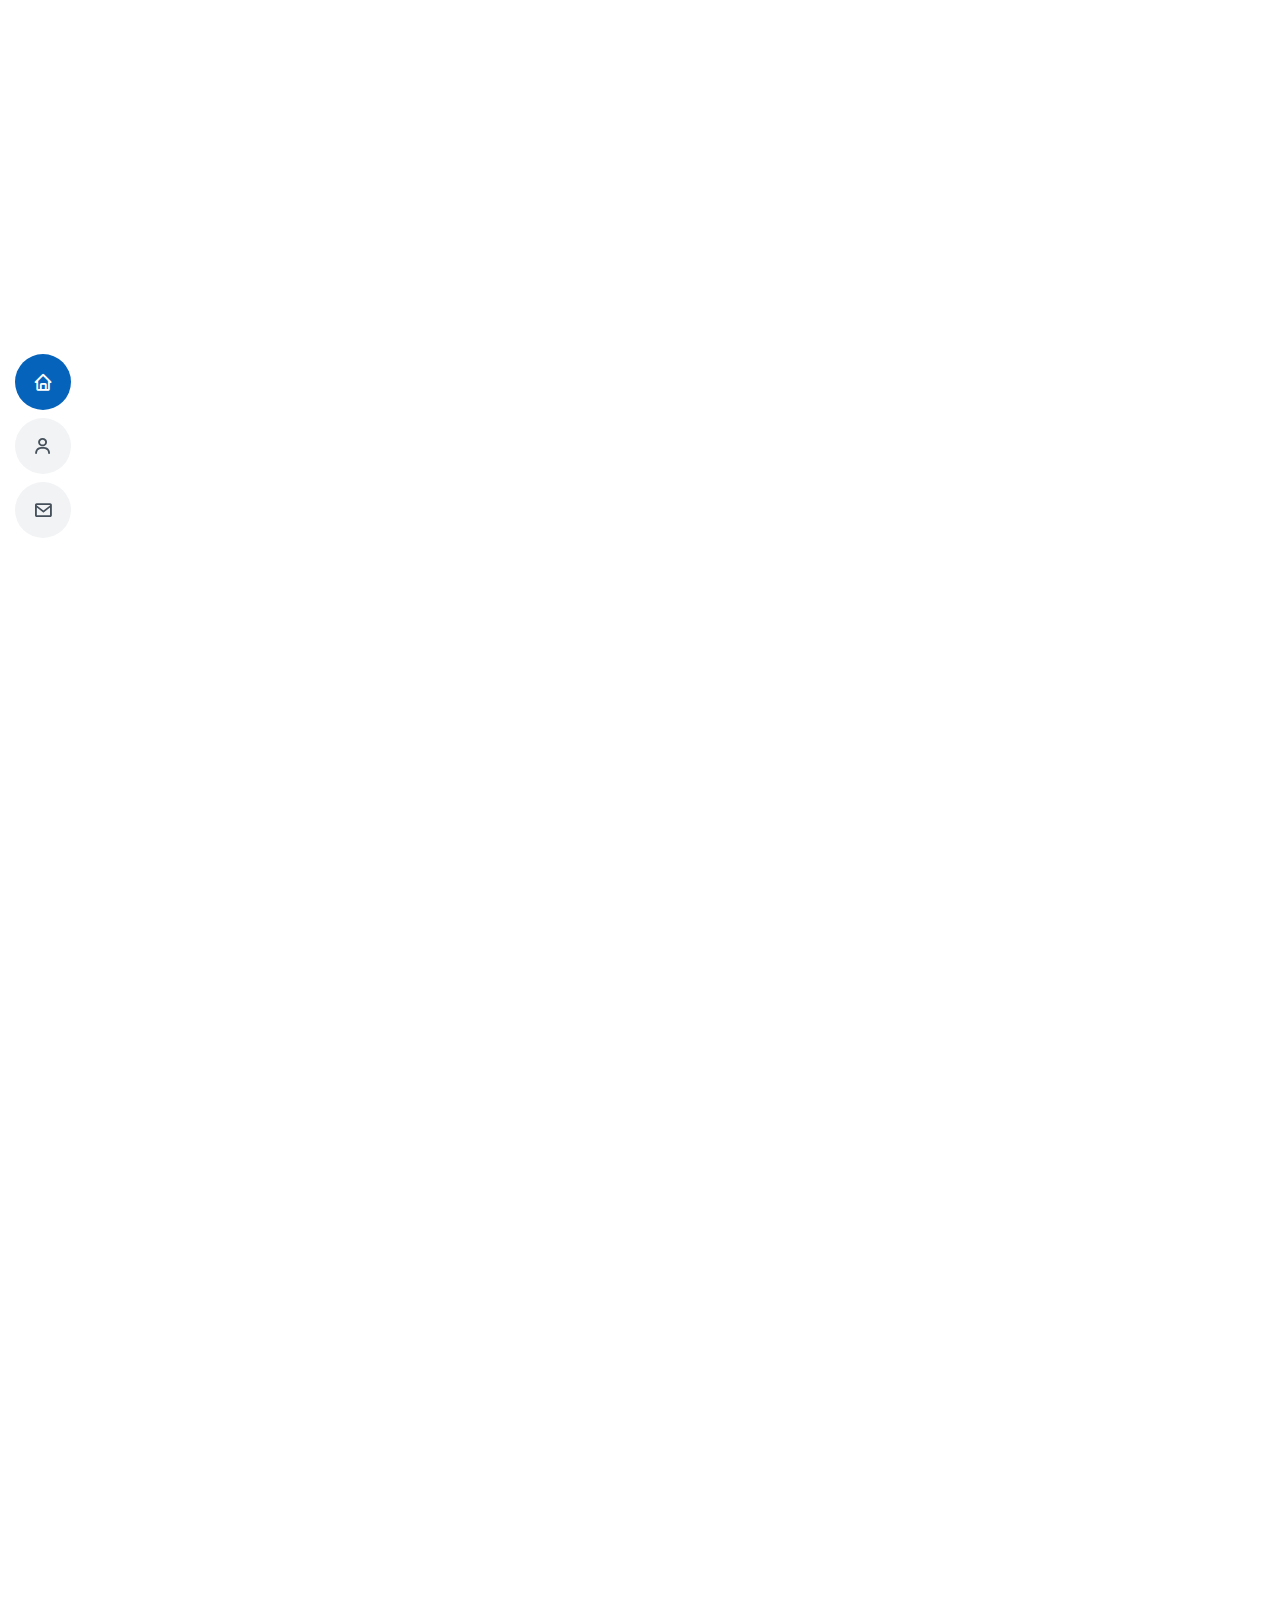
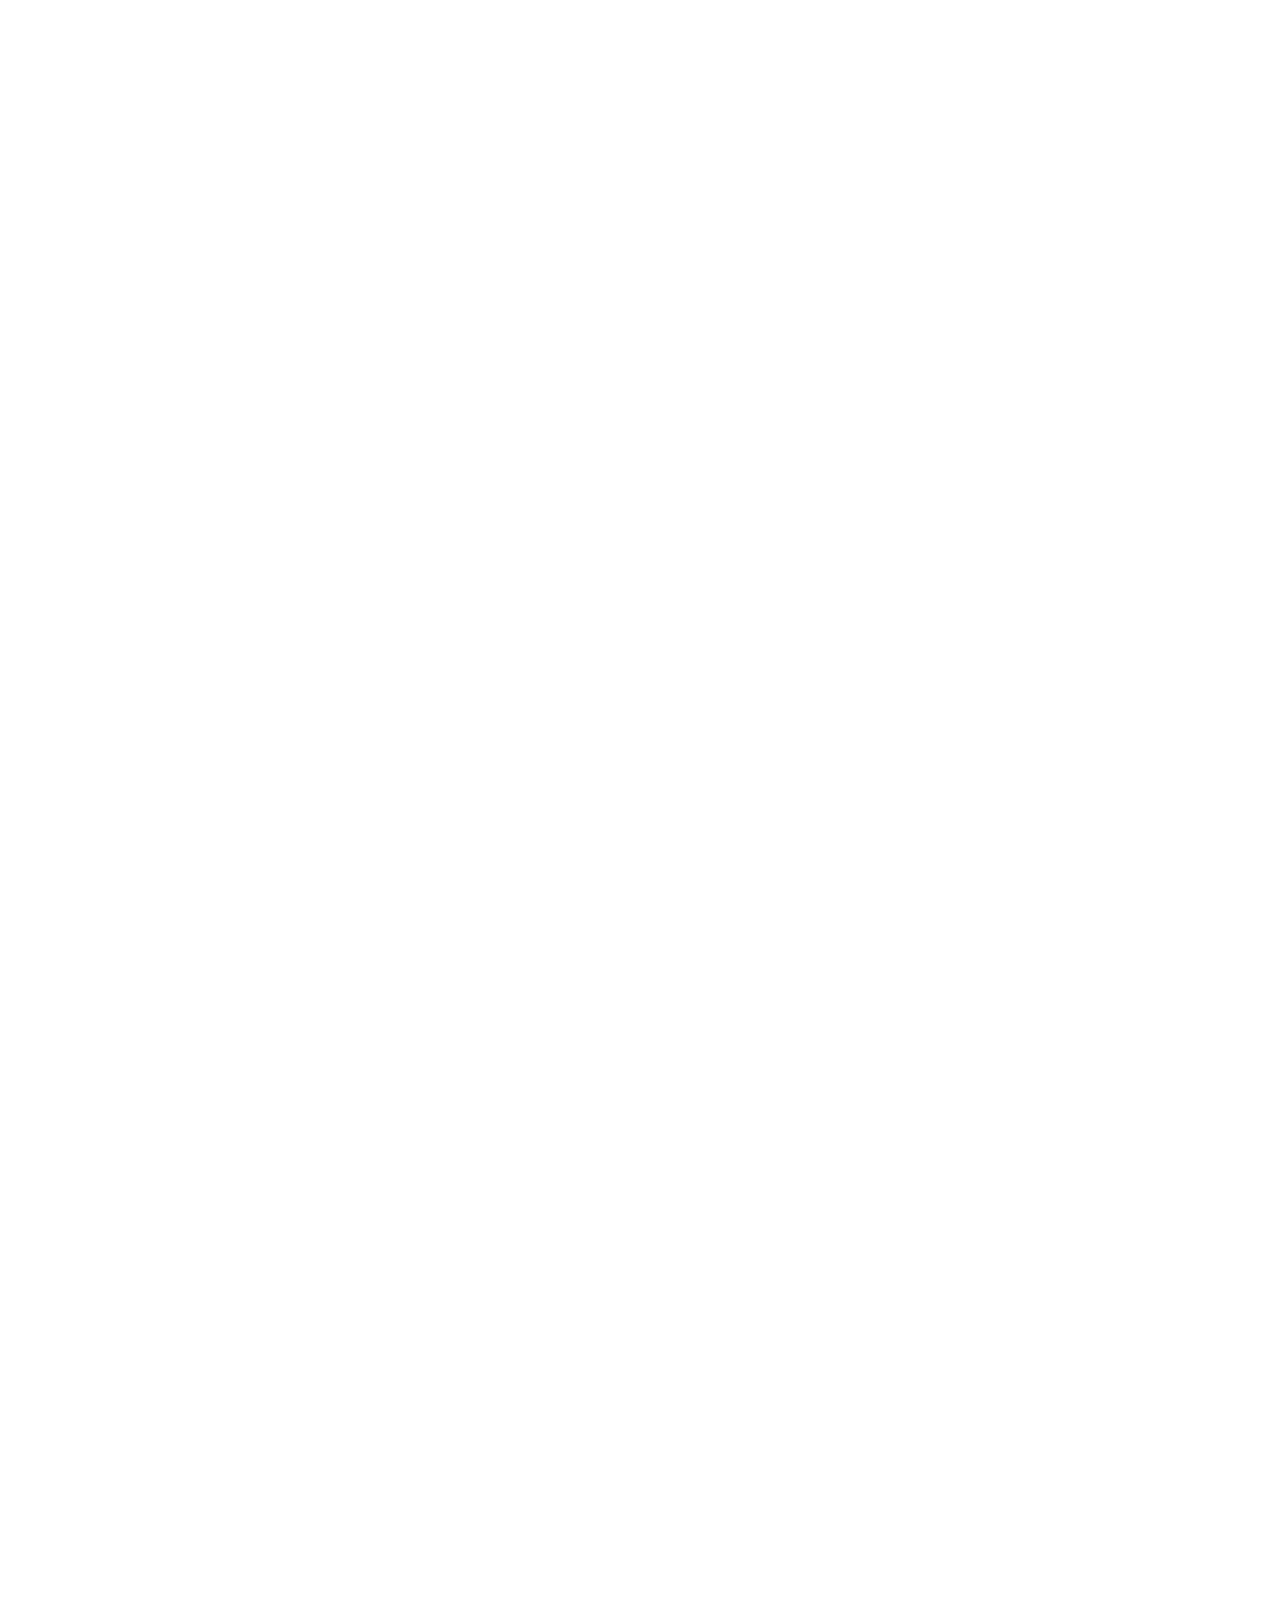
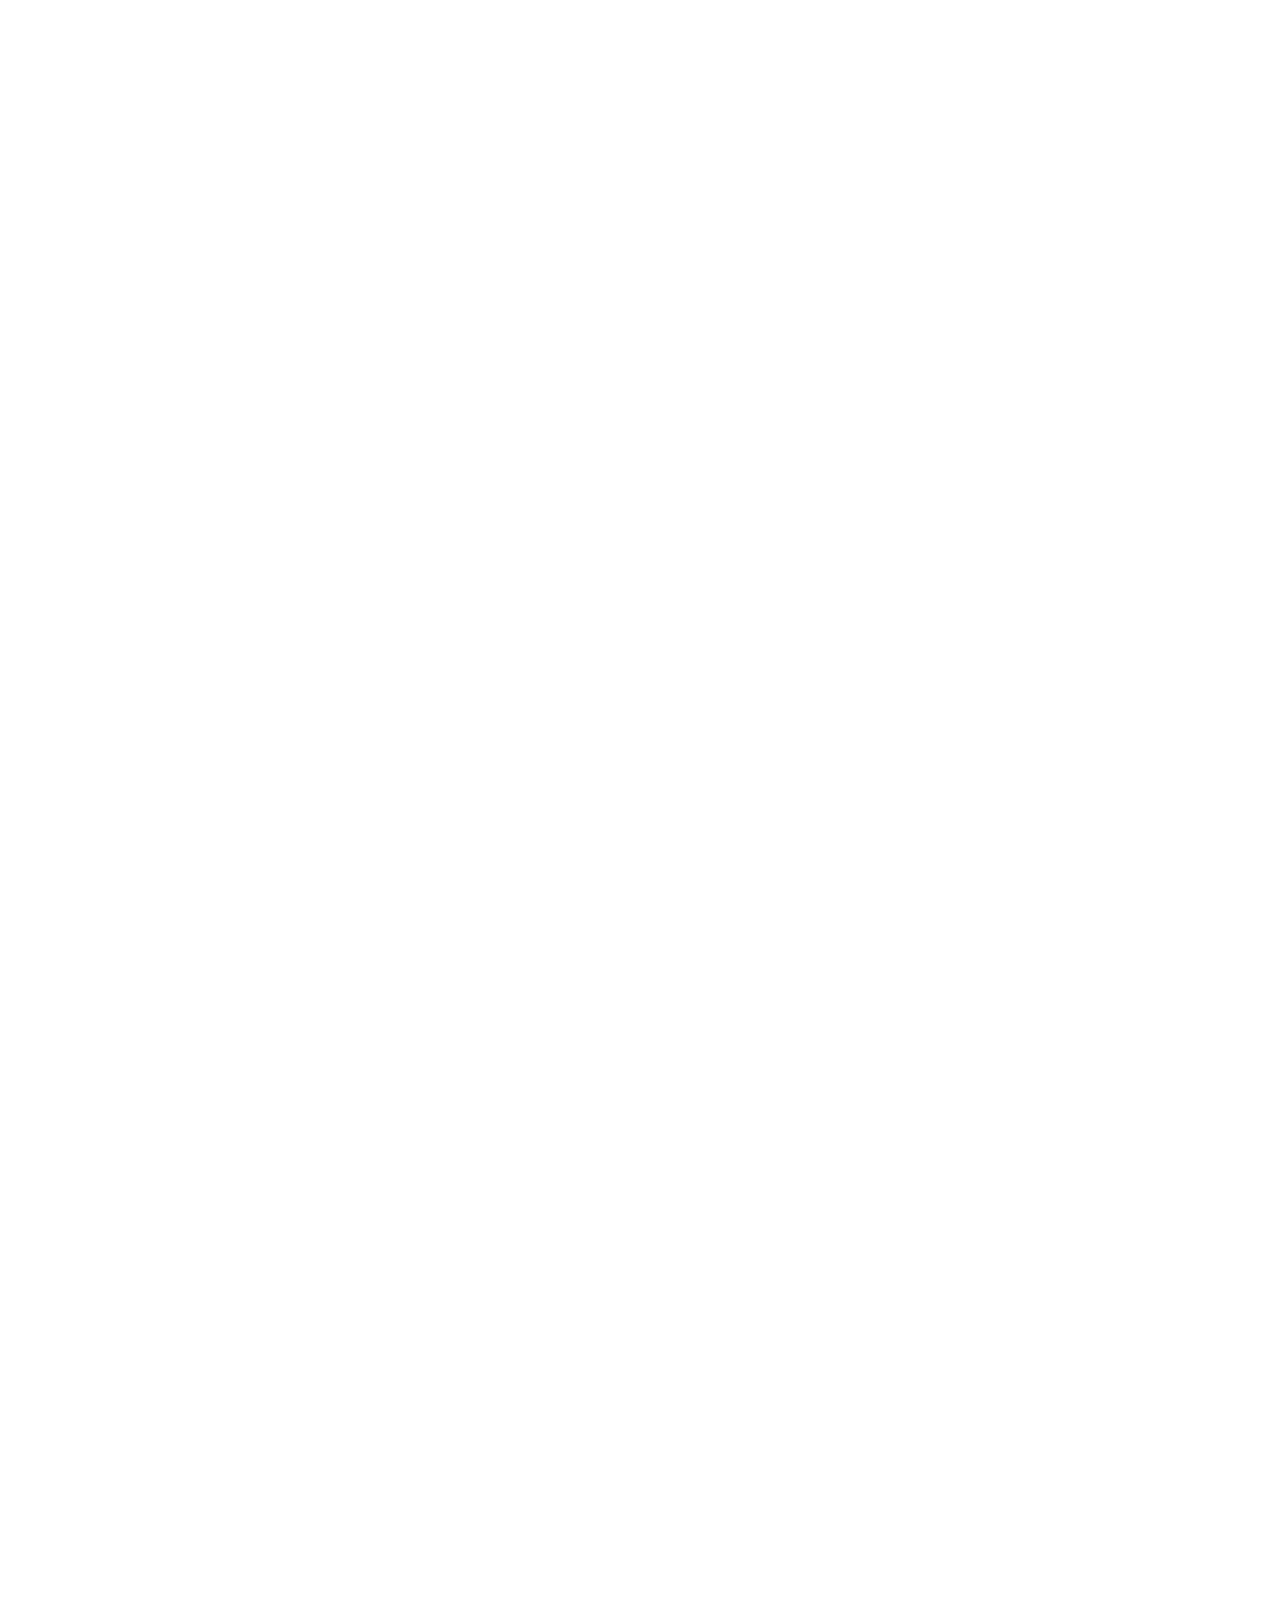
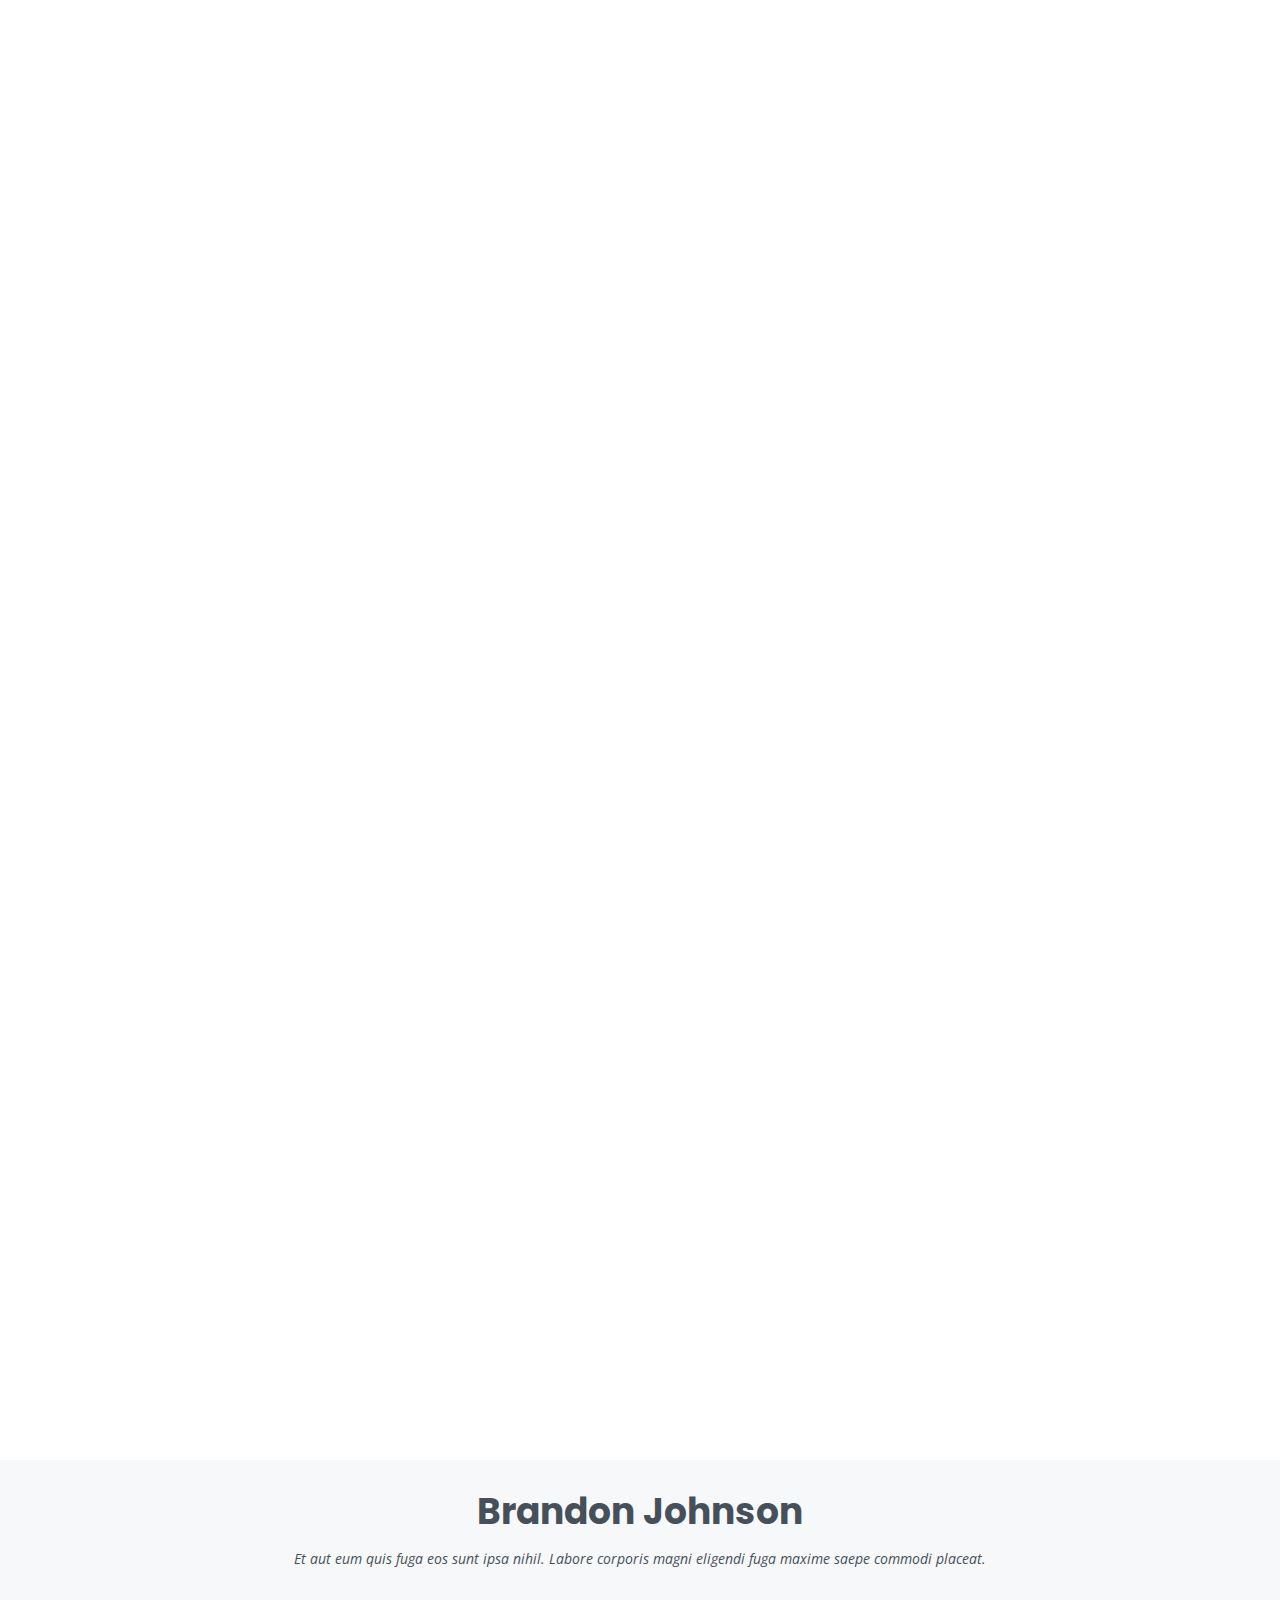
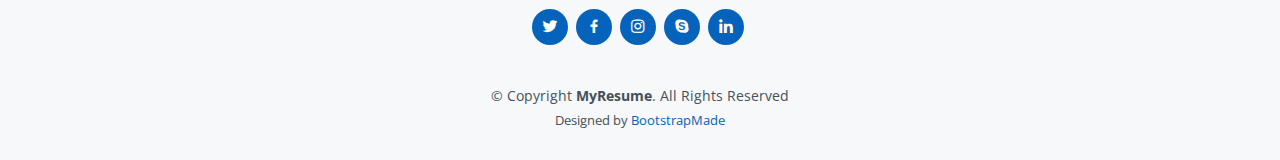
==== about.html @ bb8c9964 "Add files via upload" ====
<!DOCTYPE html>
<html lang="en">

<head>
  <meta charset="utf-8">
  <meta content="width=device-width, initial-scale=1.0" name="viewport">

  <title>Bboy Makkhan</title>
  <meta content="" name="description">
  <meta content="" name="keywords">

  <!-- Favicons -->
  <link href="assets/img/favicon.png" rel="icon">
  <link href="assets/img/apple-touch-icon.png" rel="apple-touch-icon">

  <!-- Google Fonts -->
  <link href="https://fonts.googleapis.com/css?family=Open+Sans:300,300i,400,400i,600,600i,700,700i|Raleway:300,300i,400,400i,500,500i,600,600i,700,700i|Poppins:300,300i,400,400i,500,500i,600,600i,700,700i" rel="stylesheet">

  <!-- Vendor CSS Files -->
  <link href="assets/vendor/aos/aos.css" rel="stylesheet">
  <link href="assets/vendor/bootstrap/css/bootstrap.min.css" rel="stylesheet">
  <link href="assets/vendor/bootstrap-icons/bootstrap-icons.css" rel="stylesheet">
  <link href="assets/vendor/boxicons/css/boxicons.min.css" rel="stylesheet">
  <link href="assets/vendor/glightbox/css/glightbox.min.css" rel="stylesheet">
  <link href="assets/vendor/swiper/swiper-bundle.min.css" rel="stylesheet">

  <!-- Template Main CSS File -->
  <link href="assets/css/style.css" rel="stylesheet">

</head>

<body>

  <!-- ======= Mobile nav toggle button ======= -->
  <!-- <button type="button" class="mobile-nav-toggle d-xl-none"><i class="bi bi-list mobile-nav-toggle"></i></button> -->
  <i class="bi bi-list mobile-nav-toggle d-xl-none"></i>
  <!-- ======= Header ======= -->
  <header id="header" class="d-flex flex-column justify-content-center">

    <nav id="navbar" class="navbar nav-menu">
      <ul>
        <li><a href="index.html" class="nav-link scrollto active"><i class="bx bx-home"></i> <span>Home</span></a></li>
        <li><a href="about.html" class="nav-link scrollto"><i class="bx bx-user"></i> <span>About</span></a></li>
        <!-- <li><a href="#resume" class="nav-link scrollto"><i class="bx bx-file-blank"></i> <span>Resume</span></a></li>
        <li><a href="#portfolio" class="nav-link scrollto"><i class="bx bx-book-content"></i> <span>Portfolio</span></a></li>
        <li><a href="#services" class="nav-link scrollto"><i class="bx bx-server"></i> <span>Services</span></a></li> -->
        <li><a href="mailto:bboymakkhan@gmail.com?subject = Feedback&body = Message" class="nav-link scrollto"><i class="bx bx-envelope"></i> <span>Contact</span></a></li>
      </ul>
    </nav><!-- .nav-menu -->

  </header><!-- End Header -->
    
  <main id="main">

    <!-- ======= About Section ======= -->
    <section id="about" class="about">
      <div class="container" data-aos="fade-up">

        <div class="section-title">
          <h2>About</h2>
          <p>Magnam dolores commodi suscipit. Necessitatibus eius consequatur ex aliquid fuga eum quidem. Sit sint consectetur velit. Quisquam quos quisquam cupiditate. Et nemo qui impedit suscipit alias ea. Quia fugiat sit in iste officiis commodi quidem hic quas.</p>
        </div>

        <div class="row">
          <div class="col-lg-4">
            <img src="assets/img/profile-img.jpg" class="img-fluid" alt="">
          </div>
          <div class="col-lg-8 pt-4 pt-lg-0 content">
            <h3>UI/UX Designer &amp; Web Developer.</h3>
            <p class="fst-italic">
              Lorem ipsum dolor sit amet, consectetur adipiscing elit, sed do eiusmod tempor incididunt ut labore et dolore
              magna aliqua.
            </p>
            <div class="row">
              <div class="col-lg-6">
                <ul>
                  <li><i class="bi bi-chevron-right"></i> <strong>Birthday:</strong> <span>1 May 1995</span></li>
                  <li><i class="bi bi-chevron-right"></i> <strong>Website:</strong> <span>www.example.com</span></li>
                  <li><i class="bi bi-chevron-right"></i> <strong>Phone:</strong> <span>+123 456 7890</span></li>
                  <li><i class="bi bi-chevron-right"></i> <strong>City:</strong> <span>New York, USA</span></li>
                </ul>
              </div>
              <div class="col-lg-6">
                <ul>
                  <li><i class="bi bi-chevron-right"></i> <strong>Age:</strong> <span>30</span></li>
                  <li><i class="bi bi-chevron-right"></i> <strong>Degree:</strong> <span>Master</span></li>
                  <li><i class="bi bi-chevron-right"></i> <strong>PhEmailone:</strong> <span>email@example.com</span></li>
                  <li><i class="bi bi-chevron-right"></i> <strong>Freelance:</strong> <span>Available</span></li>
                </ul>
              </div>
            </div>
            <p>
              Officiis eligendi itaque labore et dolorum mollitia officiis optio vero. Quisquam sunt adipisci omnis et ut. Nulla accusantium dolor incidunt officia tempore. Et eius omnis.
              Cupiditate ut dicta maxime officiis quidem quia. Sed et consectetur qui quia repellendus itaque neque. Aliquid amet quidem ut quaerat cupiditate. Ab et eum qui repellendus omnis culpa magni laudantium dolores.
            </p>
          </div>
        </div>

      </div>
    </section><!-- End About Section -->

    <!-- ======= Facts Section ======= -->
    <section id="facts" class="facts">
      <div class="container" data-aos="fade-up">

        <div class="section-title">
          <h2>Facts</h2>
          <p>Magnam dolores commodi suscipit. Necessitatibus eius consequatur ex aliquid fuga eum quidem. Sit sint consectetur velit. Quisquam quos quisquam cupiditate. Et nemo qui impedit suscipit alias ea. Quia fugiat sit in iste officiis commodi quidem hic quas.</p>
        </div>

        <div class="row">

          <div class="col-lg-3 col-md-6">
            <div class="count-box">
              <i class="bi bi-emoji-smile"></i>
              <span data-purecounter-start="0" data-purecounter-end="232" data-purecounter-duration="1" class="purecounter"></span>
              <p>Happy Clients</p>
            </div>
          </div>

          <div class="col-lg-3 col-md-6 mt-5 mt-md-0">
            <div class="count-box">
              <i class="bi bi-journal-richtext"></i>
              <span data-purecounter-start="0" data-purecounter-end="521" data-purecounter-duration="1" class="purecounter"></span>
              <p>Projects</p>
            </div>
          </div>

          <div class="col-lg-3 col-md-6 mt-5 mt-lg-0">
            <div class="count-box">
              <i class="bi bi-headset"></i>
              <span data-purecounter-start="0" data-purecounter-end="1463" data-purecounter-duration="1" class="purecounter"></span>
              <p>Hours Of Support</p>
            </div>
          </div>

          <div class="col-lg-3 col-md-6 mt-5 mt-lg-0">
            <div class="count-box">
              <i class="bi bi-award"></i>
              <span data-purecounter-start="0" data-purecounter-end="25" data-purecounter-duration="1" class="purecounter"></span>
              <p>Awards</p>
            </div>
          </div>

        </div>

      </div>
    </section><!-- End Facts Section -->

    <!-- ======= Skills Section ======= -->
    <section id="skills" class="skills section-bg">
      <div class="container" data-aos="fade-up">

        <div class="section-title">
          <h2>Skills</h2>
          <p>Magnam dolores commodi suscipit. Necessitatibus eius consequatur ex aliquid fuga eum quidem. Sit sint consectetur velit. Quisquam quos quisquam cupiditate. Et nemo qui impedit suscipit alias ea. Quia fugiat sit in iste officiis commodi quidem hic quas.</p>
        </div>

        <div class="row skills-content">

          <div class="col-lg-6">

            <div class="progress">
              <span class="skill">HTML <i class="val">100%</i></span>
              <div class="progress-bar-wrap">
                <div class="progress-bar" role="progressbar" aria-valuenow="100" aria-valuemin="0" aria-valuemax="100"></div>
              </div>
            </div>

            <div class="progress">
              <span class="skill">CSS <i class="val">90%</i></span>
              <div class="progress-bar-wrap">
                <div class="progress-bar" role="progressbar" aria-valuenow="90" aria-valuemin="0" aria-valuemax="100"></div>
              </div>
            </div>

            <div class="progress">
              <span class="skill">JavaScript <i class="val">75%</i></span>
              <div class="progress-bar-wrap">
                <div class="progress-bar" role="progressbar" aria-valuenow="75" aria-valuemin="0" aria-valuemax="100"></div>
              </div>
            </div>

          </div>

          <div class="col-lg-6">

            <div class="progress">
              <span class="skill">PHP <i class="val">80%</i></span>
              <div class="progress-bar-wrap">
                <div class="progress-bar" role="progressbar" aria-valuenow="80" aria-valuemin="0" aria-valuemax="100"></div>
              </div>
            </div>

            <div class="progress">
              <span class="skill">WordPress/CMS <i class="val">90%</i></span>
              <div class="progress-bar-wrap">
                <div class="progress-bar" role="progressbar" aria-valuenow="90" aria-valuemin="0" aria-valuemax="100"></div>
              </div>
            </div>

            <div class="progress">
              <span class="skill">Photoshop <i class="val">55%</i></span>
              <div class="progress-bar-wrap">
                <div class="progress-bar" role="progressbar" aria-valuenow="55" aria-valuemin="0" aria-valuemax="100"></div>
              </div>
            </div>

          </div>

        </div>

      </div>
    </section><!-- End Skills Section -->

    <!-- ======= Resume Section ======= -->
    <section id="resume" class="resume">
      <div class="container" data-aos="fade-up">

        <div class="section-title">
          <h2>Resume</h2>
          <p>Magnam dolores commodi suscipit. Necessitatibus eius consequatur ex aliquid fuga eum quidem. Sit sint consectetur velit. Quisquam quos quisquam cupiditate. Et nemo qui impedit suscipit alias ea. Quia fugiat sit in iste officiis commodi quidem hic quas.</p>
        </div>

        <div class="row">
          <div class="col-lg-6">
            <h3 class="resume-title">Sumary</h3>
            <div class="resume-item pb-0">
              <h4>Brandon Johnson</h4>
              <p><em>Innovative and deadline-driven Graphic Designer with 3+ years of experience designing and developing user-centered digital/print marketing material from initial concept to final, polished deliverable.</em></p>
              <ul>
                <li>Portland par 127,Orlando, FL</li>
                <li>(123) 456-7891</li>
                <li>alice.barkley@example.com</li>
              </ul>
            </div>

            <h3 class="resume-title">Education</h3>
            <div class="resume-item">
              <h4>Master of Fine Arts &amp; Graphic Design</h4>
              <h5>2015 - 2016</h5>
              <p><em>Rochester Institute of Technology, Rochester, NY</em></p>
              <p>Qui deserunt veniam. Et sed aliquam labore tempore sed quisquam iusto autem sit. Ea vero voluptatum qui ut dignissimos deleniti nerada porti sand markend</p>
            </div>
            <div class="resume-item">
              <h4>Bachelor of Fine Arts &amp; Graphic Design</h4>
              <h5>2010 - 2014</h5>
              <p><em>Rochester Institute of Technology, Rochester, NY</em></p>
              <p>Quia nobis sequi est occaecati aut. Repudiandae et iusto quae reiciendis et quis Eius vel ratione eius unde vitae rerum voluptates asperiores voluptatem Earum molestiae consequatur neque etlon sader mart dila</p>
            </div>
          </div>
          <div class="col-lg-6">
            <h3 class="resume-title">Professional Experience</h3>
            <div class="resume-item">
              <h4>Senior graphic design specialist</h4>
              <h5>2019 - Present</h5>
              <p><em>Experion, New York, NY </em></p>
              <ul>
                <li>Lead in the design, development, and implementation of the graphic, layout, and production communication materials</li>
                <li>Delegate tasks to the 7 members of the design team and provide counsel on all aspects of the project. </li>
                <li>Supervise the assessment of all graphic materials in order to ensure quality and accuracy of the design</li>
                <li>Oversee the efficient use of production project budgets ranging from $2,000 - $25,000</li>
              </ul>
            </div>
            <div class="resume-item">
              <h4>Graphic design specialist</h4>
              <h5>2017 - 2018</h5>
              <p><em>Stepping Stone Advertising, New York, NY</em></p>
              <ul>
                <li>Developed numerous marketing programs (logos, brochures,infographics, presentations, and advertisements).</li>
                <li>Managed up to 5 projects or tasks at a given time while under pressure</li>
                <li>Recommended and consulted with clients on the most appropriate graphic design</li>
                <li>Created 4+ design presentations and proposals a month for clients and account managers</li>
              </ul>
            </div>
          </div>
        </div>

      </div>
    </section><!-- End Resume Section -->

    <!-- ======= Portfolio Section ======= -->
    <section id="portfolio" class="portfolio section-bg">
      <div class="container" data-aos="fade-up">

        <div class="section-title">
          <h2>Portfolio</h2>
          <p>Magnam dolores commodi suscipit. Necessitatibus eius consequatur ex aliquid fuga eum quidem. Sit sint consectetur velit. Quisquam quos quisquam cupiditate. Et nemo qui impedit suscipit alias ea. Quia fugiat sit in iste officiis commodi quidem hic quas.</p>
        </div>

        <div class="row">
          <div class="col-lg-12 d-flex justify-content-center" data-aos="fade-up" data-aos-delay="100">
            <ul id="portfolio-flters">
              <li data-filter="*" class="filter-active">All</li>
              <li data-filter=".filter-app">App</li>
              <li data-filter=".filter-card">Card</li>
              <li data-filter=".filter-web">Web</li>
            </ul>
          </div>
        </div>

        <div class="row portfolio-container" data-aos="fade-up" data-aos-delay="200">

          <div class="col-lg-4 col-md-6 portfolio-item filter-app">
            <div class="portfolio-wrap">
              <img src="assets/img/portfolio/portfolio-1.jpg" class="img-fluid" alt="">
              <div class="portfolio-info">
                <h4>App 1</h4>
                <p>App</p>
                <div class="portfolio-links">
                  <a href="assets/img/portfolio/portfolio-1.jpg" data-gallery="portfolioGallery" class="portfolio-lightbox" title="App 1"><i class="bx bx-plus"></i></a>
                  <a href="portfolio-details.html" class="portfolio-details-lightbox" data-glightbox="type: external" title="Portfolio Details"><i class="bx bx-link"></i></a>
                </div>
              </div>
            </div>
          </div>

          <div class="col-lg-4 col-md-6 portfolio-item filter-web">
            <div class="portfolio-wrap">
              <img src="assets/img/portfolio/portfolio-2.jpg" class="img-fluid" alt="">
              <div class="portfolio-info">
                <h4>Web 3</h4>
                <p>Web</p>
                <div class="portfolio-links">
                  <a href="assets/img/portfolio/portfolio-2.jpg" data-gallery="portfolioGallery" class="portfolio-lightbox" title="Web 3"><i class="bx bx-plus"></i></a>
                  <a href="portfolio-details.html" class="portfolio-details-lightbox" data-glightbox="type: external" title="Portfolio Details"><i class="bx bx-link"></i></a>
                </div>
              </div>
            </div>
          </div>

          <div class="col-lg-4 col-md-6 portfolio-item filter-app">
            <div class="portfolio-wrap">
              <img src="assets/img/portfolio/portfolio-3.jpg" class="img-fluid" alt="">
              <div class="portfolio-info">
                <h4>App 2</h4>
                <p>App</p>
                <div class="portfolio-links">
                  <a href="assets/img/portfolio/portfolio-3.jpg" data-gallery="portfolioGallery" class="portfolio-lightbox" title="App 2"><i class="bx bx-plus"></i></a>
                  <a href="portfolio-details.html" class="portfolio-details-lightbox" data-glightbox="type: external" title="Portfolio Details"><i class="bx bx-link"></i></a>
                </div>
              </div>
            </div>
          </div>

          <div class="col-lg-4 col-md-6 portfolio-item filter-card">
            <div class="portfolio-wrap">
              <img src="assets/img/portfolio/portfolio-4.jpg" class="img-fluid" alt="">
              <div class="portfolio-info">
                <h4>Card 2</h4>
                <p>Card</p>
                <div class="portfolio-links">
                  <a href="assets/img/portfolio/portfolio-4.jpg" data-gallery="portfolioGallery" class="portfolio-lightbox" title="Card 2"><i class="bx bx-plus"></i></a>
                  <a href="portfolio-details.html" class="portfolio-details-lightbox" data-glightbox="type: external" title="Portfolio Details"><i class="bx bx-link"></i></a>
                </div>
              </div>
            </div>
          </div>

          <div class="col-lg-4 col-md-6 portfolio-item filter-web">
            <div class="portfolio-wrap">
              <img src="assets/img/portfolio/portfolio-5.jpg" class="img-fluid" alt="">
              <div class="portfolio-info">
                <h4>Web 2</h4>
                <p>Web</p>
                <div class="portfolio-links">
                  <a href="assets/img/portfolio/portfolio-5.jpg" data-gallery="portfolioGallery" class="portfolio-lightbox" title="Web 2"><i class="bx bx-plus"></i></a>
                  <a href="portfolio-details.html" class="portfolio-details-lightbox" data-glightbox="type: external" title="Portfolio Details"><i class="bx bx-link"></i></a>
                </div>
              </div>
            </div>
          </div>

          <div class="col-lg-4 col-md-6 portfolio-item filter-app">
            <div class="portfolio-wrap">
              <img src="assets/img/portfolio/portfolio-6.jpg" class="img-fluid" alt="">
              <div class="portfolio-info">
                <h4>App 3</h4>
                <p>App</p>
                <div class="portfolio-links">
                  <a href="assets/img/portfolio/portfolio-6.jpg" data-gallery="portfolioGallery" class="portfolio-lightbox" title="App 3"><i class="bx bx-plus"></i></a>
                  <a href="portfolio-details.html" class="portfolio-details-lightbox" data-glightbox="type: external" title="Portfolio Details"><i class="bx bx-link"></i></a>
                </div>
              </div>
            </div>
          </div>

          <div class="col-lg-4 col-md-6 portfolio-item filter-card">
            <div class="portfolio-wrap">
              <img src="assets/img/portfolio/portfolio-7.jpg" class="img-fluid" alt="">
              <div class="portfolio-info">
                <h4>Card 1</h4>
                <p>Card</p>
                <div class="portfolio-links">
                  <a href="assets/img/portfolio/portfolio-7.jpg" data-gallery="portfolioGallery" class="portfolio-lightbox" title="Card 1"><i class="bx bx-plus"></i></a>
                  <a href="portfolio-details.html" class="portfolio-details-lightbox" data-glightbox="type: external" title="Portfolio Details"><i class="bx bx-link"></i></a>
                </div>
              </div>
            </div>
          </div>

          <div class="col-lg-4 col-md-6 portfolio-item filter-card">
            <div class="portfolio-wrap">
              <img src="assets/img/portfolio/portfolio-8.jpg" class="img-fluid" alt="">
              <div class="portfolio-info">
                <h4>Card 3</h4>
                <p>Card</p>
                <div class="portfolio-links">
                  <a href="assets/img/portfolio/portfolio-8.jpg" data-gallery="portfolioGallery" class="portfolio-lightbox" title="Card 3"><i class="bx bx-plus"></i></a>
                  <a href="portfolio-details.html" class="portfolio-details-lightbox" data-glightbox="type: external" title="Portfolio Details"><i class="bx bx-link"></i></a>
                </div>
              </div>
            </div>
          </div>

          <div class="col-lg-4 col-md-6 portfolio-item filter-web">
            <div class="portfolio-wrap">
              <img src="assets/img/portfolio/portfolio-9.jpg" class="img-fluid" alt="">
              <div class="portfolio-info">
                <h4>Web 3</h4>
                <p>Web</p>
                <div class="portfolio-links">
                  <a href="assets/img/portfolio/portfolio-9.jpg" data-gallery="portfolioGallery" class="portfolio-lightbox" title="Web 3"><i class="bx bx-plus"></i></a>
                  <a href="portfolio-details.html" class="portfolio-details-lightbox" data-glightbox="type: external" title="Portfolio Details"><i class="bx bx-link"></i></a>
                </div>
              </div>
            </div>
          </div>

        </div>

      </div>
    </section><!-- End Portfolio Section -->

    <!-- ======= Services Section ======= -->
    <section id="services" class="services">
      <div class="container" data-aos="fade-up">

        <div class="section-title">
          <h2>Services</h2>
          <p>Magnam dolores commodi suscipit. Necessitatibus eius consequatur ex aliquid fuga eum quidem. Sit sint consectetur velit. Quisquam quos quisquam cupiditate. Et nemo qui impedit suscipit alias ea. Quia fugiat sit in iste officiis commodi quidem hic quas.</p>
        </div>

        <div class="row">

          <div class="col-lg-4 col-md-6 d-flex align-items-stretch" data-aos="zoom-in" data-aos-delay="100">
            <div class="icon-box iconbox-blue">
              <div class="icon">
                <svg width="100" height="100" viewBox="0 0 600 600" xmlns="http://www.w3.org/2000/svg">
                  <path stroke="none" stroke-width="0" fill="#f5f5f5" d="M300,521.0016835830174C376.1290562159157,517.8887921683347,466.0731472004068,529.7835943286574,510.70327084640275,468.03025145048787C554.3714126377745,407.6079735673963,508.03601936045806,328.9844924480964,491.2728898941984,256.3432110539036C474.5976632858925,184.082847569629,479.9380746630129,96.60480741107993,416.23090153303,58.64404602377083C348.86323505073057,18.502131276798302,261.93793281208167,40.57373210992963,193.5410806939664,78.93577620505333C130.42746243093433,114.334589627462,98.30271207620316,179.96522072025542,76.75703585869454,249.04625023123273C51.97151888228291,328.5150500222984,13.704378332031375,421.85034740162234,66.52175969318436,486.19268352777647C119.04800174914682,550.1803526380478,217.28368757567262,524.383925680826,300,521.0016835830174"></path>
                </svg>
                <i class="bx bxl-dribbble"></i>
              </div>
              <h4><a href="">Lorem Ipsum</a></h4>
              <p>Voluptatum deleniti atque corrupti quos dolores et quas molestias excepturi</p>
            </div>
          </div>

          <div class="col-lg-4 col-md-6 d-flex align-items-stretch mt-4 mt-md-0" data-aos="zoom-in" data-aos-delay="200">
            <div class="icon-box iconbox-orange ">
              <div class="icon">
                <svg width="100" height="100" viewBox="0 0 600 600" xmlns="http://www.w3.org/2000/svg">
                  <path stroke="none" stroke-width="0" fill="#f5f5f5" d="M300,582.0697525312426C382.5290701553225,586.8405444964366,449.9789794690241,525.3245884688669,502.5850820975895,461.55621195738473C556.606425686781,396.0723002908107,615.8543463187945,314.28637112970534,586.6730223649479,234.56875336149918C558.9533121215079,158.8439757836574,454.9685369536778,164.00468322053177,381.49747125262974,130.76875717737553C312.15926192815925,99.40240125094834,248.97055460311594,18.661163978235184,179.8680185752513,50.54337015887873C110.5421016452524,82.52863877960104,119.82277516462835,180.83849132639028,109.12597500060166,256.43424936330496C100.08760227029461,320.3096726198365,92.17705696193138,384.0621239912766,124.79988738764834,439.7174275375508C164.83382741302287,508.01625554203684,220.96474134820875,577.5009287672846,300,582.0697525312426"></path>
                </svg>
                <i class="bx bx-file"></i>
              </div>
              <h4><a href="">Sed Perspiciatis</a></h4>
              <p>Duis aute irure dolor in reprehenderit in voluptate velit esse cillum dolore</p>
            </div>
          </div>

          <div class="col-lg-4 col-md-6 d-flex align-items-stretch mt-4 mt-lg-0" data-aos="zoom-in" data-aos-delay="300">
            <div class="icon-box iconbox-pink">
              <div class="icon">
                <svg width="100" height="100" viewBox="0 0 600 600" xmlns="http://www.w3.org/2000/svg">
                  <path stroke="none" stroke-width="0" fill="#f5f5f5" d="M300,541.5067337569781C382.14930387511276,545.0595476570109,479.8736841581634,548.3450877840088,526.4010558755058,480.5488172755941C571.5218469581645,414.80211281144784,517.5187510058486,332.0715597781072,496.52539010469104,255.14436215662573C477.37192572678356,184.95920475031193,473.57363656557914,105.61284051026155,413.0603344069578,65.22779650032875C343.27470386102294,18.654635553484475,251.2091493199835,5.337323636656869,175.0934190732945,40.62881213300186C97.87086631185822,76.43348514350839,51.98124368387456,156.15599469081315,36.44837278890362,239.84606092416172C21.716077023791087,319.22268207091537,43.775223500013084,401.1760424656574,96.891909868211,461.97329694683043C147.22146801428983,519.5804099606455,223.5754009179313,538.201503339737,300,541.5067337569781"></path>
                </svg>
                <i class="bx bx-tachometer"></i>
              </div>
              <h4><a href="">Magni Dolores</a></h4>
              <p>Excepteur sint occaecat cupidatat non proident, sunt in culpa qui officia</p>
            </div>
          </div>

          <div class="col-lg-4 col-md-6 d-flex align-items-stretch mt-4" data-aos="zoom-in" data-aos-delay="100">
            <div class="icon-box iconbox-yellow">
              <div class="icon">
                <svg width="100" height="100" viewBox="0 0 600 600" xmlns="http://www.w3.org/2000/svg">
                  <path stroke="none" stroke-width="0" fill="#f5f5f5" d="M300,503.46388370962813C374.79870501325706,506.71871716319447,464.8034551963731,527.1746412648533,510.4981551193396,467.86667711651364C555.9287308511215,408.9015244558933,512.6030010748507,327.5744911775523,490.211057578863,256.5855673507754C471.097692560561,195.9906835881958,447.69079081568157,138.11976852964426,395.19560036434837,102.3242989838813C329.3053358748298,57.3949838291264,248.02791733380457,8.279543830951368,175.87071277845988,42.242879143198664C103.41431057327972,76.34704239035025,93.79494320519305,170.9812938413882,81.28167332365135,250.07896920659033C70.17666984294237,320.27484674793965,64.84698225790005,396.69656628748305,111.28512138212992,450.4950937839243C156.20124167950087,502.5303643271138,231.32542653798444,500.4755392045468,300,503.46388370962813"></path>
                </svg>
                <i class="bx bx-layer"></i>
              </div>
              <h4><a href="">Nemo Enim</a></h4>
              <p>At vero eos et accusamus et iusto odio dignissimos ducimus qui blanditiis</p>
            </div>
          </div>

          <div class="col-lg-4 col-md-6 d-flex align-items-stretch mt-4" data-aos="zoom-in" data-aos-delay="200">
            <div class="icon-box iconbox-red">
              <div class="icon">
                <svg width="100" height="100" viewBox="0 0 600 600" xmlns="http://www.w3.org/2000/svg">
                  <path stroke="none" stroke-width="0" fill="#f5f5f5" d="M300,532.3542879108572C369.38199826031484,532.3153073249985,429.10787420159085,491.63046689027357,474.5244479745417,439.17860296908856C522.8885846962883,383.3225815378663,569.1668002868075,314.3205725914397,550.7432151929288,242.7694973846089C532.6665558377875,172.5657663291529,456.2379748765914,142.6223662098291,390.3689995646985,112.34683881706744C326.66090330228417,83.06452184765237,258.84405631176094,53.51806209861945,193.32584062364296,78.48882559362697C121.61183558270385,105.82097193414197,62.805066853699245,167.19869350419734,48.57481801355237,242.6138429142374C34.843463184063346,315.3850353017275,76.69343916112496,383.4422959591041,125.22947124332185,439.3748458443577C170.7312796277747,491.8107796887764,230.57421082200815,532.3932930995766,300,532.3542879108572"></path>
                </svg>
                <i class="bx bx-slideshow"></i>
              </div>
              <h4><a href="">Dele Cardo</a></h4>
              <p>Quis consequatur saepe eligendi voluptatem consequatur dolor consequuntur</p>
            </div>
          </div>

          <div class="col-lg-4 col-md-6 d-flex align-items-stretch mt-4" data-aos="zoom-in" data-aos-delay="300">
            <div class="icon-box iconbox-teal">
              <div class="icon">
                <svg width="100" height="100" viewBox="0 0 600 600" xmlns="http://www.w3.org/2000/svg">
                  <path stroke="none" stroke-width="0" fill="#f5f5f5" d="M300,566.797414625762C385.7384707136149,576.1784315230908,478.7894351017131,552.8928747891023,531.9192734346935,484.94944893311C584.6109503024035,417.5663521118492,582.489472248146,322.67544863468447,553.9536738515405,242.03673114598146C529.1557734026468,171.96086150256528,465.24506316201064,127.66468636344209,395.9583748389544,100.7403814666027C334.2173773831606,76.7482773500951,269.4350130405921,84.62216499799875,207.1952322260088,107.2889140133804C132.92018162631612,134.33871894543012,41.79353780512637,160.00259165414826,22.644507872594943,236.69541883565114C3.319112789854554,314.0945973066697,72.72355303640163,379.243833228382,124.04198916343866,440.3218312028393C172.9286146004772,498.5055451809895,224.45579914871206,558.5317968840102,300,566.797414625762"></path>
                </svg>
                <i class="bx bx-arch"></i>
              </div>
              <h4><a href="">Divera Don</a></h4>
              <p>Modi nostrum vel laborum. Porro fugit error sit minus sapiente sit aspernatur</p>
            </div>
          </div>

        </div>

      </div>
    </section><!-- End Services Section -->

    <!-- ======= Testimonials Section ======= -->
    <section id="testimonials" class="testimonials section-bg">
      <div class="container" data-aos="fade-up">

        <div class="section-title">
          <h2>Testimonials</h2>
        </div>

        <div class="testimonials-slider swiper" data-aos="fade-up" data-aos-delay="100">
          <div class="swiper-wrapper">

            <div class="swiper-slide">
              <div class="testimonial-item">
                <img src="assets/img/testimonials/testimonials-1.jpg" class="testimonial-img" alt="">
                <h3>Saul Goodman</h3>
                <h4>Ceo &amp; Founder</h4>
                <p>
                  <i class="bx bxs-quote-alt-left quote-icon-left"></i>
                  Proin iaculis purus consequat sem cure digni ssim donec porttitora entum suscipit rhoncus. Accusantium quam, ultricies eget id, aliquam eget nibh et. Maecen aliquam, risus at semper.
                  <i class="bx bxs-quote-alt-right quote-icon-right"></i>
                </p>
              </div>
            </div><!-- End testimonial item -->

            <div class="swiper-slide">
              <div class="testimonial-item">
                <img src="assets/img/testimonials/testimonials-2.jpg" class="testimonial-img" alt="">
                <h3>Sara Wilsson</h3>
                <h4>Designer</h4>
                <p>
                  <i class="bx bxs-quote-alt-left quote-icon-left"></i>
                  Export tempor illum tamen malis malis eram quae irure esse labore quem cillum quid cillum eram malis quorum velit fore eram velit sunt aliqua noster fugiat irure amet legam anim culpa.
                  <i class="bx bxs-quote-alt-right quote-icon-right"></i>
                </p>
              </div>
            </div><!-- End testimonial item -->

            <div class="swiper-slide">
              <div class="testimonial-item">
                <img src="assets/img/testimonials/testimonials-3.jpg" class="testimonial-img" alt="">
                <h3>Jena Karlis</h3>
                <h4>Store Owner</h4>
                <p>
                  <i class="bx bxs-quote-alt-left quote-icon-left"></i>
                  Enim nisi quem export duis labore cillum quae magna enim sint quorum nulla quem veniam duis minim tempor labore quem eram duis noster aute amet eram fore quis sint minim.
                  <i class="bx bxs-quote-alt-right quote-icon-right"></i>
                </p>
              </div>
            </div><!-- End testimonial item -->

            <div class="swiper-slide">
              <div class="testimonial-item">
                <img src="assets/img/testimonials/testimonials-4.jpg" class="testimonial-img" alt="">
                <h3>Matt Brandon</h3>
                <h4>Freelancer</h4>
                <p>
                  <i class="bx bxs-quote-alt-left quote-icon-left"></i>
                  Fugiat enim eram quae cillum dolore dolor amet nulla culpa multos export minim fugiat minim velit minim dolor enim duis veniam ipsum anim magna sunt elit fore quem dolore labore illum veniam.
                  <i class="bx bxs-quote-alt-right quote-icon-right"></i>
                </p>
              </div>
            </div><!-- End testimonial item -->

            <div class="swiper-slide">
              <div class="testimonial-item">
                <img src="assets/img/testimonials/testimonials-5.jpg" class="testimonial-img" alt="">
                <h3>John Larson</h3>
                <h4>Entrepreneur</h4>
                <p>
                  <i class="bx bxs-quote-alt-left quote-icon-left"></i>
                  Quis quorum aliqua sint quem legam fore sunt eram irure aliqua veniam tempor noster veniam enim culpa labore duis sunt culpa nulla illum cillum fugiat legam esse veniam culpa fore nisi cillum quid.
                  <i class="bx bxs-quote-alt-right quote-icon-right"></i>
                </p>
              </div>
            </div><!-- End testimonial item -->

          </div>
          <div class="swiper-pagination"></div>
        </div>

      </div>
    </section><!-- End Testimonials Section -->

    <!-- ======= Contact Section ======= -->
    <section id="contact" class="contact">
      <div class="container" data-aos="fade-up">

        <div class="section-title">
          <h2>Contact</h2>
        </div>

        <div class="row mt-1">

          <div class="col-lg-4">
            <div class="info">
              <div class="address">
                <i class="bi bi-geo-alt"></i>
                <h4>Location:</h4>
                <p>A108 Adam Street, New York, NY 535022</p>
              </div>

              <div class="email">
                <i class="bi bi-envelope"></i>
                <h4>Email:</h4>
                <p>info@example.com</p>
              </div>

              <div class="phone">
                <i class="bi bi-phone"></i>
                <h4>Call:</h4>
                <p>+1 5589 55488 55s</p>
              </div>

            </div>

          </div>

          <div class="col-lg-8 mt-5 mt-lg-0">

            <form action="forms/contact.php" method="post" role="form" class="php-email-form">
              <div class="row">
                <div class="col-md-6 form-group">
                  <input type="text" name="name" class="form-control" id="name" placeholder="Your Name" required>
                </div>
                <div class="col-md-6 form-group mt-3 mt-md-0">
                  <input type="email" class="form-control" name="email" id="email" placeholder="Your Email" required>
                </div>
              </div>
              <div class="form-group mt-3">
                <input type="text" class="form-control" name="subject" id="subject" placeholder="Subject" required>
              </div>
              <div class="form-group mt-3">
                <textarea class="form-control" name="message" rows="5" placeholder="Message" required></textarea>
              </div>
              <div class="my-3">
                <div class="loading">Loading</div>
                <div class="error-message"></div>
                <div class="sent-message">Your message has been sent. Thank you!</div>
              </div>
              <div class="text-center"><button type="submit">Send Message</button></div>
            </form>

          </div>

        </div>

      </div>
    </section><!-- End Contact Section -->

  </main><!-- End #main -->

  <!-- ======= Footer ======= -->
  <footer id="footer">
    <div class="container">
      <h3>Brandon Johnson</h3>
      <p>Et aut eum quis fuga eos sunt ipsa nihil. Labore corporis magni eligendi fuga maxime saepe commodi placeat.</p>
      <div class="social-links">
        <a href="#" class="twitter"><i class="bx bxl-twitter"></i></a>
        <a href="#" class="facebook"><i class="bx bxl-facebook"></i></a>
        <a href="#" class="instagram"><i class="bx bxl-instagram"></i></a>
        <a href="#" class="google-plus"><i class="bx bxl-skype"></i></a>
        <a href="#" class="linkedin"><i class="bx bxl-linkedin"></i></a>
      </div>
      <div class="copyright">
        &copy; Copyright <strong><span>MyResume</span></strong>. All Rights Reserved
      </div>
      <div class="credits">
        <!-- All the links in the footer should remain intact. -->
        <!-- You can delete the links only if you purchased the pro version. -->
        <!-- Licensing information: [license-url] -->
        <!-- Purchase the pro version with working PHP/AJAX contact form: https://bootstrapmade.com/free-html-bootstrap-template-my-resume/ -->
        Designed by <a href="https://bootstrapmade.com/">BootstrapMade</a>
      </div>
    </div>
  </footer><!-- End Footer -->

  <div id="preloader"></div>
  <a href="#" class="back-to-top d-flex align-items-center justify-content-center"><i class="bi bi-arrow-up-short"></i></a>

  <!-- Vendor JS Files -->
  <script src="assets/vendor/purecounter/purecounter.js"></script>
  <script src="assets/vendor/aos/aos.js"></script>
  <script src="assets/vendor/bootstrap/js/bootstrap.bundle.min.js"></script>
  <script src="assets/vendor/glightbox/js/glightbox.min.js"></script>
  <script src="assets/vendor/isotope-layout/isotope.pkgd.min.js"></script>
  <script src="assets/vendor/swiper/swiper-bundle.min.js"></script>
  <script src="assets/vendor/typed.js/typed.min.js"></script>
  <script src="assets/vendor/waypoints/noframework.waypoints.js"></script>
  <script src="assets/vendor/php-email-form/validate.js"></script>

  <!-- Template Main JS File -->
  <script src="assets/js/main.js"></script>

</body>

</html>
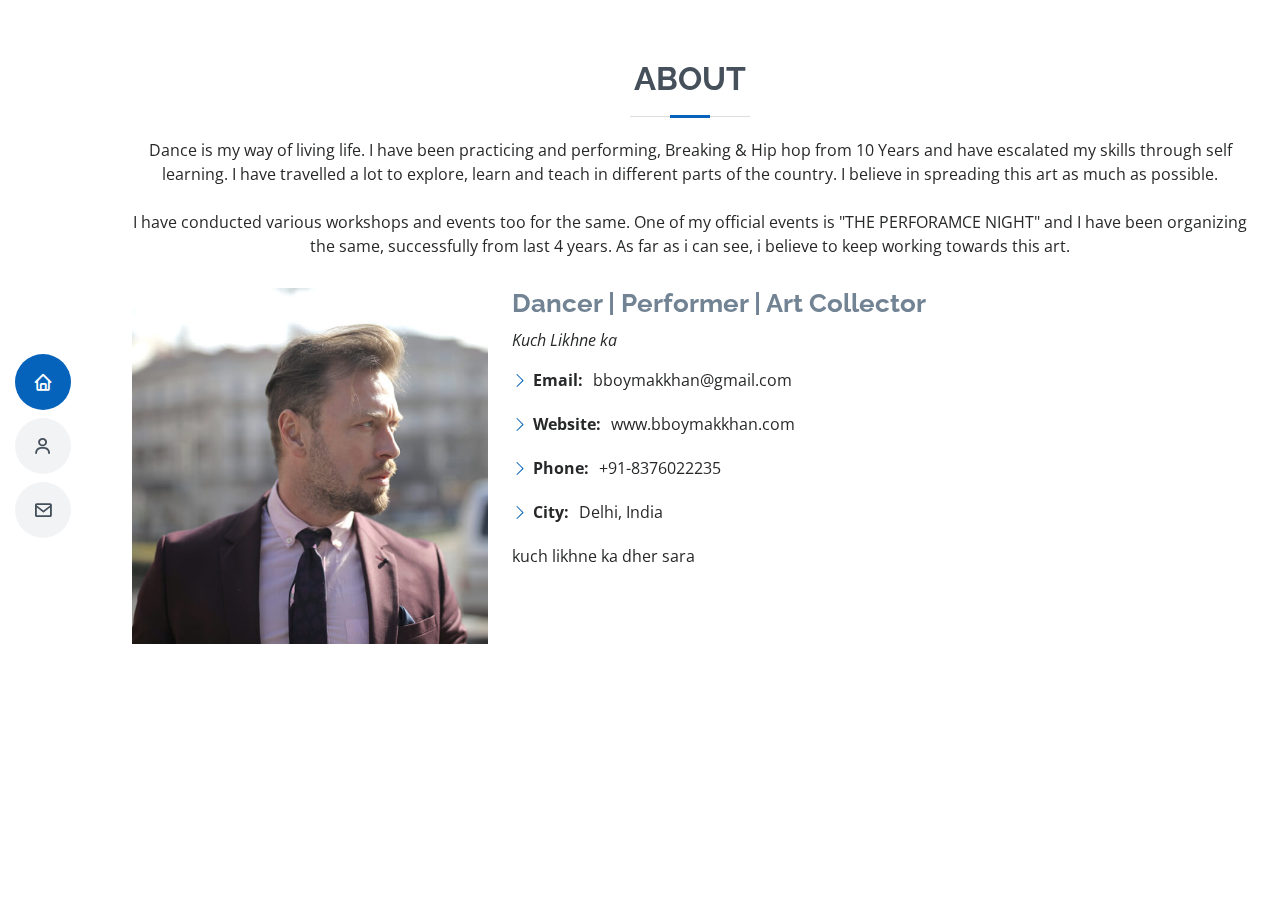
==== commit e007cc59: "Update about.html" ====
--- a/about.html
+++ b/about.html
@@ -58,7 +58,9 @@
 
         <div class="section-title">
           <h2>About</h2>
-          <p>Magnam dolores commodi suscipit. Necessitatibus eius consequatur ex aliquid fuga eum quidem. Sit sint consectetur velit. Quisquam quos quisquam cupiditate. Et nemo qui impedit suscipit alias ea. Quia fugiat sit in iste officiis commodi quidem hic quas.</p>
+          <p>Dance is my way of living life. I have been practicing and performing, Breaking & Hip hop from 10 Years and have escalated my skills through self learning. I have travelled a lot to explore, learn and teach in different parts of the country. I believe in spreading this art as much as possible.</p>
+          <br>
+          <p>I have conducted various workshops and events too for the same. One of my official events is "THE PERFORAMCE NIGHT" and I have been organizing the same, successfully from last 4 years. As far as i can see, i believe to keep working towards this art.</p>
         </div>
 
         <div class="row">
@@ -66,641 +68,36 @@
             <img src="assets/img/profile-img.jpg" class="img-fluid" alt="">
           </div>
           <div class="col-lg-8 pt-4 pt-lg-0 content">
-            <h3>UI/UX Designer &amp; Web Developer.</h3>
+            <h3>Dancer | Performer | Art Collector</h3>
             <p class="fst-italic">
-              Lorem ipsum dolor sit amet, consectetur adipiscing elit, sed do eiusmod tempor incididunt ut labore et dolore
-              magna aliqua.
+              Kuch Likhne ka
             </p>
             <div class="row">
               <div class="col-lg-6">
                 <ul>
-                  <li><i class="bi bi-chevron-right"></i> <strong>Birthday:</strong> <span>1 May 1995</span></li>
-                  <li><i class="bi bi-chevron-right"></i> <strong>Website:</strong> <span>www.example.com</span></li>
-                  <li><i class="bi bi-chevron-right"></i> <strong>Phone:</strong> <span>+123 456 7890</span></li>
-                  <li><i class="bi bi-chevron-right"></i> <strong>City:</strong> <span>New York, USA</span></li>
+                  <li><i class="bi bi-chevron-right"></i> <strong>Email:</strong> <span>bboymakkhan@gmail.com</span></li>
+                  <li><i class="bi bi-chevron-right"></i> <strong>Website:</strong> <span>www.bboymakkhan.com</span></li>
+                  <li><i class="bi bi-chevron-right"></i> <strong>Phone:</strong> <span>+91-8376022235</span></li>
+                  <li><i class="bi bi-chevron-right"></i> <strong>City:</strong> <span>Delhi, India</span></li>
                 </ul>
               </div>
-              <div class="col-lg-6">
+              <!-- <div class="col-lg-6">
                 <ul>
                   <li><i class="bi bi-chevron-right"></i> <strong>Age:</strong> <span>30</span></li>
                   <li><i class="bi bi-chevron-right"></i> <strong>Degree:</strong> <span>Master</span></li>
                   <li><i class="bi bi-chevron-right"></i> <strong>PhEmailone:</strong> <span>email@example.com</span></li>
                   <li><i class="bi bi-chevron-right"></i> <strong>Freelance:</strong> <span>Available</span></li>
                 </ul>
-              </div>
+              </div> -->
             </div>
             <p>
-              Officiis eligendi itaque labore et dolorum mollitia officiis optio vero. Quisquam sunt adipisci omnis et ut. Nulla accusantium dolor incidunt officia tempore. Et eius omnis.
-              Cupiditate ut dicta maxime officiis quidem quia. Sed et consectetur qui quia repellendus itaque neque. Aliquid amet quidem ut quaerat cupiditate. Ab et eum qui repellendus omnis culpa magni laudantium dolores.
+              kuch likhne ka dher sara
             </p>
           </div>
         </div>
 
       </div>
     </section><!-- End About Section -->
-
-    <!-- ======= Facts Section ======= -->
-    <section id="facts" class="facts">
-      <div class="container" data-aos="fade-up">
-
-        <div class="section-title">
-          <h2>Facts</h2>
-          <p>Magnam dolores commodi suscipit. Necessitatibus eius consequatur ex aliquid fuga eum quidem. Sit sint consectetur velit. Quisquam quos quisquam cupiditate. Et nemo qui impedit suscipit alias ea. Quia fugiat sit in iste officiis commodi quidem hic quas.</p>
-        </div>
-
-        <div class="row">
-
-          <div class="col-lg-3 col-md-6">
-            <div class="count-box">
-              <i class="bi bi-emoji-smile"></i>
-              <span data-purecounter-start="0" data-purecounter-end="232" data-purecounter-duration="1" class="purecounter"></span>
-              <p>Happy Clients</p>
-            </div>
-          </div>
-
-          <div class="col-lg-3 col-md-6 mt-5 mt-md-0">
-            <div class="count-box">
-              <i class="bi bi-journal-richtext"></i>
-              <span data-purecounter-start="0" data-purecounter-end="521" data-purecounter-duration="1" class="purecounter"></span>
-              <p>Projects</p>
-            </div>
-          </div>
-
-          <div class="col-lg-3 col-md-6 mt-5 mt-lg-0">
-            <div class="count-box">
-              <i class="bi bi-headset"></i>
-              <span data-purecounter-start="0" data-purecounter-end="1463" data-purecounter-duration="1" class="purecounter"></span>
-              <p>Hours Of Support</p>
-            </div>
-          </div>
-
-          <div class="col-lg-3 col-md-6 mt-5 mt-lg-0">
-            <div class="count-box">
-              <i class="bi bi-award"></i>
-              <span data-purecounter-start="0" data-purecounter-end="25" data-purecounter-duration="1" class="purecounter"></span>
-              <p>Awards</p>
-            </div>
-          </div>
-
-        </div>
-
-      </div>
-    </section><!-- End Facts Section -->
-
-    <!-- ======= Skills Section ======= -->
-    <section id="skills" class="skills section-bg">
-      <div class="container" data-aos="fade-up">
-
-        <div class="section-title">
-          <h2>Skills</h2>
-          <p>Magnam dolores commodi suscipit. Necessitatibus eius consequatur ex aliquid fuga eum quidem. Sit sint consectetur velit. Quisquam quos quisquam cupiditate. Et nemo qui impedit suscipit alias ea. Quia fugiat sit in iste officiis commodi quidem hic quas.</p>
-        </div>
-
-        <div class="row skills-content">
-
-          <div class="col-lg-6">
-
-            <div class="progress">
-              <span class="skill">HTML <i class="val">100%</i></span>
-              <div class="progress-bar-wrap">
-                <div class="progress-bar" role="progressbar" aria-valuenow="100" aria-valuemin="0" aria-valuemax="100"></div>
-              </div>
-            </div>
-
-            <div class="progress">
-              <span class="skill">CSS <i class="val">90%</i></span>
-              <div class="progress-bar-wrap">
-                <div class="progress-bar" role="progressbar" aria-valuenow="90" aria-valuemin="0" aria-valuemax="100"></div>
-              </div>
-            </div>
-
-            <div class="progress">
-              <span class="skill">JavaScript <i class="val">75%</i></span>
-              <div class="progress-bar-wrap">
-                <div class="progress-bar" role="progressbar" aria-valuenow="75" aria-valuemin="0" aria-valuemax="100"></div>
-              </div>
-            </div>
-
-          </div>
-
-          <div class="col-lg-6">
-
-            <div class="progress">
-              <span class="skill">PHP <i class="val">80%</i></span>
-              <div class="progress-bar-wrap">
-                <div class="progress-bar" role="progressbar" aria-valuenow="80" aria-valuemin="0" aria-valuemax="100"></div>
-              </div>
-            </div>
-
-            <div class="progress">
-              <span class="skill">WordPress/CMS <i class="val">90%</i></span>
-              <div class="progress-bar-wrap">
-                <div class="progress-bar" role="progressbar" aria-valuenow="90" aria-valuemin="0" aria-valuemax="100"></div>
-              </div>
-            </div>
-
-            <div class="progress">
-              <span class="skill">Photoshop <i class="val">55%</i></span>
-              <div class="progress-bar-wrap">
-                <div class="progress-bar" role="progressbar" aria-valuenow="55" aria-valuemin="0" aria-valuemax="100"></div>
-              </div>
-            </div>
-
-          </div>
-
-        </div>
-
-      </div>
-    </section><!-- End Skills Section -->
-
-    <!-- ======= Resume Section ======= -->
-    <section id="resume" class="resume">
-      <div class="container" data-aos="fade-up">
-
-        <div class="section-title">
-          <h2>Resume</h2>
-          <p>Magnam dolores commodi suscipit. Necessitatibus eius consequatur ex aliquid fuga eum quidem. Sit sint consectetur velit. Quisquam quos quisquam cupiditate. Et nemo qui impedit suscipit alias ea. Quia fugiat sit in iste officiis commodi quidem hic quas.</p>
-        </div>
-
-        <div class="row">
-          <div class="col-lg-6">
-            <h3 class="resume-title">Sumary</h3>
-            <div class="resume-item pb-0">
-              <h4>Brandon Johnson</h4>
-              <p><em>Innovative and deadline-driven Graphic Designer with 3+ years of experience designing and developing user-centered digital/print marketing material from initial concept to final, polished deliverable.</em></p>
-              <ul>
-                <li>Portland par 127,Orlando, FL</li>
-                <li>(123) 456-7891</li>
-                <li>alice.barkley@example.com</li>
-              </ul>
-            </div>
-
-            <h3 class="resume-title">Education</h3>
-            <div class="resume-item">
-              <h4>Master of Fine Arts &amp; Graphic Design</h4>
-              <h5>2015 - 2016</h5>
-              <p><em>Rochester Institute of Technology, Rochester, NY</em></p>
-              <p>Qui deserunt veniam. Et sed aliquam labore tempore sed quisquam iusto autem sit. Ea vero voluptatum qui ut dignissimos deleniti nerada porti sand markend</p>
-            </div>
-            <div class="resume-item">
-              <h4>Bachelor of Fine Arts &amp; Graphic Design</h4>
-              <h5>2010 - 2014</h5>
-              <p><em>Rochester Institute of Technology, Rochester, NY</em></p>
-              <p>Quia nobis sequi est occaecati aut. Repudiandae et iusto quae reiciendis et quis Eius vel ratione eius unde vitae rerum voluptates asperiores voluptatem Earum molestiae consequatur neque etlon sader mart dila</p>
-            </div>
-          </div>
-          <div class="col-lg-6">
-            <h3 class="resume-title">Professional Experience</h3>
-            <div class="resume-item">
-              <h4>Senior graphic design specialist</h4>
-              <h5>2019 - Present</h5>
-              <p><em>Experion, New York, NY </em></p>
-              <ul>
-                <li>Lead in the design, development, and implementation of the graphic, layout, and production communication materials</li>
-                <li>Delegate tasks to the 7 members of the design team and provide counsel on all aspects of the project. </li>
-                <li>Supervise the assessment of all graphic materials in order to ensure quality and accuracy of the design</li>
-                <li>Oversee the efficient use of production project budgets ranging from $2,000 - $25,000</li>
-              </ul>
-            </div>
-            <div class="resume-item">
-              <h4>Graphic design specialist</h4>
-              <h5>2017 - 2018</h5>
-              <p><em>Stepping Stone Advertising, New York, NY</em></p>
-              <ul>
-                <li>Developed numerous marketing programs (logos, brochures,infographics, presentations, and advertisements).</li>
-                <li>Managed up to 5 projects or tasks at a given time while under pressure</li>
-                <li>Recommended and consulted with clients on the most appropriate graphic design</li>
-                <li>Created 4+ design presentations and proposals a month for clients and account managers</li>
-              </ul>
-            </div>
-          </div>
-        </div>
-
-      </div>
-    </section><!-- End Resume Section -->
-
-    <!-- ======= Portfolio Section ======= -->
-    <section id="portfolio" class="portfolio section-bg">
-      <div class="container" data-aos="fade-up">
-
-        <div class="section-title">
-          <h2>Portfolio</h2>
-          <p>Magnam dolores commodi suscipit. Necessitatibus eius consequatur ex aliquid fuga eum quidem. Sit sint consectetur velit. Quisquam quos quisquam cupiditate. Et nemo qui impedit suscipit alias ea. Quia fugiat sit in iste officiis commodi quidem hic quas.</p>
-        </div>
-
-        <div class="row">
-          <div class="col-lg-12 d-flex justify-content-center" data-aos="fade-up" data-aos-delay="100">
-            <ul id="portfolio-flters">
-              <li data-filter="*" class="filter-active">All</li>
-              <li data-filter=".filter-app">App</li>
-              <li data-filter=".filter-card">Card</li>
-              <li data-filter=".filter-web">Web</li>
-            </ul>
-          </div>
-        </div>
-
-        <div class="row portfolio-container" data-aos="fade-up" data-aos-delay="200">
-
-          <div class="col-lg-4 col-md-6 portfolio-item filter-app">
-            <div class="portfolio-wrap">
-              <img src="assets/img/portfolio/portfolio-1.jpg" class="img-fluid" alt="">
-              <div class="portfolio-info">
-                <h4>App 1</h4>
-                <p>App</p>
-                <div class="portfolio-links">
-                  <a href="assets/img/portfolio/portfolio-1.jpg" data-gallery="portfolioGallery" class="portfolio-lightbox" title="App 1"><i class="bx bx-plus"></i></a>
-                  <a href="portfolio-details.html" class="portfolio-details-lightbox" data-glightbox="type: external" title="Portfolio Details"><i class="bx bx-link"></i></a>
-                </div>
-              </div>
-            </div>
-          </div>
-
-          <div class="col-lg-4 col-md-6 portfolio-item filter-web">
-            <div class="portfolio-wrap">
-              <img src="assets/img/portfolio/portfolio-2.jpg" class="img-fluid" alt="">
-              <div class="portfolio-info">
-                <h4>Web 3</h4>
-                <p>Web</p>
-                <div class="portfolio-links">
-                  <a href="assets/img/portfolio/portfolio-2.jpg" data-gallery="portfolioGallery" class="portfolio-lightbox" title="Web 3"><i class="bx bx-plus"></i></a>
-                  <a href="portfolio-details.html" class="portfolio-details-lightbox" data-glightbox="type: external" title="Portfolio Details"><i class="bx bx-link"></i></a>
-                </div>
-              </div>
-            </div>
-          </div>
-
-          <div class="col-lg-4 col-md-6 portfolio-item filter-app">
-            <div class="portfolio-wrap">
-              <img src="assets/img/portfolio/portfolio-3.jpg" class="img-fluid" alt="">
-              <div class="portfolio-info">
-                <h4>App 2</h4>
-                <p>App</p>
-                <div class="portfolio-links">
-                  <a href="assets/img/portfolio/portfolio-3.jpg" data-gallery="portfolioGallery" class="portfolio-lightbox" title="App 2"><i class="bx bx-plus"></i></a>
-                  <a href="portfolio-details.html" class="portfolio-details-lightbox" data-glightbox="type: external" title="Portfolio Details"><i class="bx bx-link"></i></a>
-                </div>
-              </div>
-            </div>
-          </div>
-
-          <div class="col-lg-4 col-md-6 portfolio-item filter-card">
-            <div class="portfolio-wrap">
-              <img src="assets/img/portfolio/portfolio-4.jpg" class="img-fluid" alt="">
-              <div class="portfolio-info">
-                <h4>Card 2</h4>
-                <p>Card</p>
-                <div class="portfolio-links">
-                  <a href="assets/img/portfolio/portfolio-4.jpg" data-gallery="portfolioGallery" class="portfolio-lightbox" title="Card 2"><i class="bx bx-plus"></i></a>
-                  <a href="portfolio-details.html" class="portfolio-details-lightbox" data-glightbox="type: external" title="Portfolio Details"><i class="bx bx-link"></i></a>
-                </div>
-              </div>
-            </div>
-          </div>
-
-          <div class="col-lg-4 col-md-6 portfolio-item filter-web">
-            <div class="portfolio-wrap">
-              <img src="assets/img/portfolio/portfolio-5.jpg" class="img-fluid" alt="">
-              <div class="portfolio-info">
-                <h4>Web 2</h4>
-                <p>Web</p>
-                <div class="portfolio-links">
-                  <a href="assets/img/portfolio/portfolio-5.jpg" data-gallery="portfolioGallery" class="portfolio-lightbox" title="Web 2"><i class="bx bx-plus"></i></a>
-                  <a href="portfolio-details.html" class="portfolio-details-lightbox" data-glightbox="type: external" title="Portfolio Details"><i class="bx bx-link"></i></a>
-                </div>
-              </div>
-            </div>
-          </div>
-
-          <div class="col-lg-4 col-md-6 portfolio-item filter-app">
-            <div class="portfolio-wrap">
-              <img src="assets/img/portfolio/portfolio-6.jpg" class="img-fluid" alt="">
-              <div class="portfolio-info">
-                <h4>App 3</h4>
-                <p>App</p>
-                <div class="portfolio-links">
-                  <a href="assets/img/portfolio/portfolio-6.jpg" data-gallery="portfolioGallery" class="portfolio-lightbox" title="App 3"><i class="bx bx-plus"></i></a>
-                  <a href="portfolio-details.html" class="portfolio-details-lightbox" data-glightbox="type: external" title="Portfolio Details"><i class="bx bx-link"></i></a>
-                </div>
-              </div>
-            </div>
-          </div>
-
-          <div class="col-lg-4 col-md-6 portfolio-item filter-card">
-            <div class="portfolio-wrap">
-              <img src="assets/img/portfolio/portfolio-7.jpg" class="img-fluid" alt="">
-              <div class="portfolio-info">
-                <h4>Card 1</h4>
-                <p>Card</p>
-                <div class="portfolio-links">
-                  <a href="assets/img/portfolio/portfolio-7.jpg" data-gallery="portfolioGallery" class="portfolio-lightbox" title="Card 1"><i class="bx bx-plus"></i></a>
-                  <a href="portfolio-details.html" class="portfolio-details-lightbox" data-glightbox="type: external" title="Portfolio Details"><i class="bx bx-link"></i></a>
-                </div>
-              </div>
-            </div>
-          </div>
-
-          <div class="col-lg-4 col-md-6 portfolio-item filter-card">
-            <div class="portfolio-wrap">
-              <img src="assets/img/portfolio/portfolio-8.jpg" class="img-fluid" alt="">
-              <div class="portfolio-info">
-                <h4>Card 3</h4>
-                <p>Card</p>
-                <div class="portfolio-links">
-                  <a href="assets/img/portfolio/portfolio-8.jpg" data-gallery="portfolioGallery" class="portfolio-lightbox" title="Card 3"><i class="bx bx-plus"></i></a>
-                  <a href="portfolio-details.html" class="portfolio-details-lightbox" data-glightbox="type: external" title="Portfolio Details"><i class="bx bx-link"></i></a>
-                </div>
-              </div>
-            </div>
-          </div>
-
-          <div class="col-lg-4 col-md-6 portfolio-item filter-web">
-            <div class="portfolio-wrap">
-              <img src="assets/img/portfolio/portfolio-9.jpg" class="img-fluid" alt="">
-              <div class="portfolio-info">
-                <h4>Web 3</h4>
-                <p>Web</p>
-                <div class="portfolio-links">
-                  <a href="assets/img/portfolio/portfolio-9.jpg" data-gallery="portfolioGallery" class="portfolio-lightbox" title="Web 3"><i class="bx bx-plus"></i></a>
-                  <a href="portfolio-details.html" class="portfolio-details-lightbox" data-glightbox="type: external" title="Portfolio Details"><i class="bx bx-link"></i></a>
-                </div>
-              </div>
-            </div>
-          </div>
-
-        </div>
-
-      </div>
-    </section><!-- End Portfolio Section -->
-
-    <!-- ======= Services Section ======= -->
-    <section id="services" class="services">
-      <div class="container" data-aos="fade-up">
-
-        <div class="section-title">
-          <h2>Services</h2>
-          <p>Magnam dolores commodi suscipit. Necessitatibus eius consequatur ex aliquid fuga eum quidem. Sit sint consectetur velit. Quisquam quos quisquam cupiditate. Et nemo qui impedit suscipit alias ea. Quia fugiat sit in iste officiis commodi quidem hic quas.</p>
-        </div>
-
-        <div class="row">
-
-          <div class="col-lg-4 col-md-6 d-flex align-items-stretch" data-aos="zoom-in" data-aos-delay="100">
-            <div class="icon-box iconbox-blue">
-              <div class="icon">
-                <svg width="100" height="100" viewBox="0 0 600 600" xmlns="http://www.w3.org/2000/svg">
-                  <path stroke="none" stroke-width="0" fill="#f5f5f5" d="M300,521.0016835830174C376.1290562159157,517.8887921683347,466.0731472004068,529.7835943286574,510.70327084640275,468.03025145048787C554.3714126377745,407.6079735673963,508.03601936045806,328.9844924480964,491.2728898941984,256.3432110539036C474.5976632858925,184.082847569629,479.9380746630129,96.60480741107993,416.23090153303,58.64404602377083C348.86323505073057,18.502131276798302,261.93793281208167,40.57373210992963,193.5410806939664,78.93577620505333C130.42746243093433,114.334589627462,98.30271207620316,179.96522072025542,76.75703585869454,249.04625023123273C51.97151888228291,328.5150500222984,13.704378332031375,421.85034740162234,66.52175969318436,486.19268352777647C119.04800174914682,550.1803526380478,217.28368757567262,524.383925680826,300,521.0016835830174"></path>
-                </svg>
-                <i class="bx bxl-dribbble"></i>
-              </div>
-              <h4><a href="">Lorem Ipsum</a></h4>
-              <p>Voluptatum deleniti atque corrupti quos dolores et quas molestias excepturi</p>
-            </div>
-          </div>
-
-          <div class="col-lg-4 col-md-6 d-flex align-items-stretch mt-4 mt-md-0" data-aos="zoom-in" data-aos-delay="200">
-            <div class="icon-box iconbox-orange ">
-              <div class="icon">
-                <svg width="100" height="100" viewBox="0 0 600 600" xmlns="http://www.w3.org/2000/svg">
-                  <path stroke="none" stroke-width="0" fill="#f5f5f5" d="M300,582.0697525312426C382.5290701553225,586.8405444964366,449.9789794690241,525.3245884688669,502.5850820975895,461.55621195738473C556.606425686781,396.0723002908107,615.8543463187945,314.28637112970534,586.6730223649479,234.56875336149918C558.9533121215079,158.8439757836574,454.9685369536778,164.00468322053177,381.49747125262974,130.76875717737553C312.15926192815925,99.40240125094834,248.97055460311594,18.661163978235184,179.8680185752513,50.54337015887873C110.5421016452524,82.52863877960104,119.82277516462835,180.83849132639028,109.12597500060166,256.43424936330496C100.08760227029461,320.3096726198365,92.17705696193138,384.0621239912766,124.79988738764834,439.7174275375508C164.83382741302287,508.01625554203684,220.96474134820875,577.5009287672846,300,582.0697525312426"></path>
-                </svg>
-                <i class="bx bx-file"></i>
-              </div>
-              <h4><a href="">Sed Perspiciatis</a></h4>
-              <p>Duis aute irure dolor in reprehenderit in voluptate velit esse cillum dolore</p>
-            </div>
-          </div>
-
-          <div class="col-lg-4 col-md-6 d-flex align-items-stretch mt-4 mt-lg-0" data-aos="zoom-in" data-aos-delay="300">
-            <div class="icon-box iconbox-pink">
-              <div class="icon">
-                <svg width="100" height="100" viewBox="0 0 600 600" xmlns="http://www.w3.org/2000/svg">
-                  <path stroke="none" stroke-width="0" fill="#f5f5f5" d="M300,541.5067337569781C382.14930387511276,545.0595476570109,479.8736841581634,548.3450877840088,526.4010558755058,480.5488172755941C571.5218469581645,414.80211281144784,517.5187510058486,332.0715597781072,496.52539010469104,255.14436215662573C477.37192572678356,184.95920475031193,473.57363656557914,105.61284051026155,413.0603344069578,65.22779650032875C343.27470386102294,18.654635553484475,251.2091493199835,5.337323636656869,175.0934190732945,40.62881213300186C97.87086631185822,76.43348514350839,51.98124368387456,156.15599469081315,36.44837278890362,239.84606092416172C21.716077023791087,319.22268207091537,43.775223500013084,401.1760424656574,96.891909868211,461.97329694683043C147.22146801428983,519.5804099606455,223.5754009179313,538.201503339737,300,541.5067337569781"></path>
-                </svg>
-                <i class="bx bx-tachometer"></i>
-              </div>
-              <h4><a href="">Magni Dolores</a></h4>
-              <p>Excepteur sint occaecat cupidatat non proident, sunt in culpa qui officia</p>
-            </div>
-          </div>
-
-          <div class="col-lg-4 col-md-6 d-flex align-items-stretch mt-4" data-aos="zoom-in" data-aos-delay="100">
-            <div class="icon-box iconbox-yellow">
-              <div class="icon">
-                <svg width="100" height="100" viewBox="0 0 600 600" xmlns="http://www.w3.org/2000/svg">
-                  <path stroke="none" stroke-width="0" fill="#f5f5f5" d="M300,503.46388370962813C374.79870501325706,506.71871716319447,464.8034551963731,527.1746412648533,510.4981551193396,467.86667711651364C555.9287308511215,408.9015244558933,512.6030010748507,327.5744911775523,490.211057578863,256.5855673507754C471.097692560561,195.9906835881958,447.69079081568157,138.11976852964426,395.19560036434837,102.3242989838813C329.3053358748298,57.3949838291264,248.02791733380457,8.279543830951368,175.87071277845988,42.242879143198664C103.41431057327972,76.34704239035025,93.79494320519305,170.9812938413882,81.28167332365135,250.07896920659033C70.17666984294237,320.27484674793965,64.84698225790005,396.69656628748305,111.28512138212992,450.4950937839243C156.20124167950087,502.5303643271138,231.32542653798444,500.4755392045468,300,503.46388370962813"></path>
-                </svg>
-                <i class="bx bx-layer"></i>
-              </div>
-              <h4><a href="">Nemo Enim</a></h4>
-              <p>At vero eos et accusamus et iusto odio dignissimos ducimus qui blanditiis</p>
-            </div>
-          </div>
-
-          <div class="col-lg-4 col-md-6 d-flex align-items-stretch mt-4" data-aos="zoom-in" data-aos-delay="200">
-            <div class="icon-box iconbox-red">
-              <div class="icon">
-                <svg width="100" height="100" viewBox="0 0 600 600" xmlns="http://www.w3.org/2000/svg">
-                  <path stroke="none" stroke-width="0" fill="#f5f5f5" d="M300,532.3542879108572C369.38199826031484,532.3153073249985,429.10787420159085,491.63046689027357,474.5244479745417,439.17860296908856C522.8885846962883,383.3225815378663,569.1668002868075,314.3205725914397,550.7432151929288,242.7694973846089C532.6665558377875,172.5657663291529,456.2379748765914,142.6223662098291,390.3689995646985,112.34683881706744C326.66090330228417,83.06452184765237,258.84405631176094,53.51806209861945,193.32584062364296,78.48882559362697C121.61183558270385,105.82097193414197,62.805066853699245,167.19869350419734,48.57481801355237,242.6138429142374C34.843463184063346,315.3850353017275,76.69343916112496,383.4422959591041,125.22947124332185,439.3748458443577C170.7312796277747,491.8107796887764,230.57421082200815,532.3932930995766,300,532.3542879108572"></path>
-                </svg>
-                <i class="bx bx-slideshow"></i>
-              </div>
-              <h4><a href="">Dele Cardo</a></h4>
-              <p>Quis consequatur saepe eligendi voluptatem consequatur dolor consequuntur</p>
-            </div>
-          </div>
-
-          <div class="col-lg-4 col-md-6 d-flex align-items-stretch mt-4" data-aos="zoom-in" data-aos-delay="300">
-            <div class="icon-box iconbox-teal">
-              <div class="icon">
-                <svg width="100" height="100" viewBox="0 0 600 600" xmlns="http://www.w3.org/2000/svg">
-                  <path stroke="none" stroke-width="0" fill="#f5f5f5" d="M300,566.797414625762C385.7384707136149,576.1784315230908,478.7894351017131,552.8928747891023,531.9192734346935,484.94944893311C584.6109503024035,417.5663521118492,582.489472248146,322.67544863468447,553.9536738515405,242.03673114598146C529.1557734026468,171.96086150256528,465.24506316201064,127.66468636344209,395.9583748389544,100.7403814666027C334.2173773831606,76.7482773500951,269.4350130405921,84.62216499799875,207.1952322260088,107.2889140133804C132.92018162631612,134.33871894543012,41.79353780512637,160.00259165414826,22.644507872594943,236.69541883565114C3.319112789854554,314.0945973066697,72.72355303640163,379.243833228382,124.04198916343866,440.3218312028393C172.9286146004772,498.5055451809895,224.45579914871206,558.5317968840102,300,566.797414625762"></path>
-                </svg>
-                <i class="bx bx-arch"></i>
-              </div>
-              <h4><a href="">Divera Don</a></h4>
-              <p>Modi nostrum vel laborum. Porro fugit error sit minus sapiente sit aspernatur</p>
-            </div>
-          </div>
-
-        </div>
-
-      </div>
-    </section><!-- End Services Section -->
-
-    <!-- ======= Testimonials Section ======= -->
-    <section id="testimonials" class="testimonials section-bg">
-      <div class="container" data-aos="fade-up">
-
-        <div class="section-title">
-          <h2>Testimonials</h2>
-        </div>
-
-        <div class="testimonials-slider swiper" data-aos="fade-up" data-aos-delay="100">
-          <div class="swiper-wrapper">
-
-            <div class="swiper-slide">
-              <div class="testimonial-item">
-                <img src="assets/img/testimonials/testimonials-1.jpg" class="testimonial-img" alt="">
-                <h3>Saul Goodman</h3>
-                <h4>Ceo &amp; Founder</h4>
-                <p>
-                  <i class="bx bxs-quote-alt-left quote-icon-left"></i>
-                  Proin iaculis purus consequat sem cure digni ssim donec porttitora entum suscipit rhoncus. Accusantium quam, ultricies eget id, aliquam eget nibh et. Maecen aliquam, risus at semper.
-                  <i class="bx bxs-quote-alt-right quote-icon-right"></i>
-                </p>
-              </div>
-            </div><!-- End testimonial item -->
-
-            <div class="swiper-slide">
-              <div class="testimonial-item">
-                <img src="assets/img/testimonials/testimonials-2.jpg" class="testimonial-img" alt="">
-                <h3>Sara Wilsson</h3>
-                <h4>Designer</h4>
-                <p>
-                  <i class="bx bxs-quote-alt-left quote-icon-left"></i>
-                  Export tempor illum tamen malis malis eram quae irure esse labore quem cillum quid cillum eram malis quorum velit fore eram velit sunt aliqua noster fugiat irure amet legam anim culpa.
-                  <i class="bx bxs-quote-alt-right quote-icon-right"></i>
-                </p>
-              </div>
-            </div><!-- End testimonial item -->
-
-            <div class="swiper-slide">
-              <div class="testimonial-item">
-                <img src="assets/img/testimonials/testimonials-3.jpg" class="testimonial-img" alt="">
-                <h3>Jena Karlis</h3>
-                <h4>Store Owner</h4>
-                <p>
-                  <i class="bx bxs-quote-alt-left quote-icon-left"></i>
-                  Enim nisi quem export duis labore cillum quae magna enim sint quorum nulla quem veniam duis minim tempor labore quem eram duis noster aute amet eram fore quis sint minim.
-                  <i class="bx bxs-quote-alt-right quote-icon-right"></i>
-                </p>
-              </div>
-            </div><!-- End testimonial item -->
-
-            <div class="swiper-slide">
-              <div class="testimonial-item">
-                <img src="assets/img/testimonials/testimonials-4.jpg" class="testimonial-img" alt="">
-                <h3>Matt Brandon</h3>
-                <h4>Freelancer</h4>
-                <p>
-                  <i class="bx bxs-quote-alt-left quote-icon-left"></i>
-                  Fugiat enim eram quae cillum dolore dolor amet nulla culpa multos export minim fugiat minim velit minim dolor enim duis veniam ipsum anim magna sunt elit fore quem dolore labore illum veniam.
-                  <i class="bx bxs-quote-alt-right quote-icon-right"></i>
-                </p>
-              </div>
-            </div><!-- End testimonial item -->
-
-            <div class="swiper-slide">
-              <div class="testimonial-item">
-                <img src="assets/img/testimonials/testimonials-5.jpg" class="testimonial-img" alt="">
-                <h3>John Larson</h3>
-                <h4>Entrepreneur</h4>
-                <p>
-                  <i class="bx bxs-quote-alt-left quote-icon-left"></i>
-                  Quis quorum aliqua sint quem legam fore sunt eram irure aliqua veniam tempor noster veniam enim culpa labore duis sunt culpa nulla illum cillum fugiat legam esse veniam culpa fore nisi cillum quid.
-                  <i class="bx bxs-quote-alt-right quote-icon-right"></i>
-                </p>
-              </div>
-            </div><!-- End testimonial item -->
-
-          </div>
-          <div class="swiper-pagination"></div>
-        </div>
-
-      </div>
-    </section><!-- End Testimonials Section -->
-
-    <!-- ======= Contact Section ======= -->
-    <section id="contact" class="contact">
-      <div class="container" data-aos="fade-up">
-
-        <div class="section-title">
-          <h2>Contact</h2>
-        </div>
-
-        <div class="row mt-1">
-
-          <div class="col-lg-4">
-            <div class="info">
-              <div class="address">
-                <i class="bi bi-geo-alt"></i>
-                <h4>Location:</h4>
-                <p>A108 Adam Street, New York, NY 535022</p>
-              </div>
-
-              <div class="email">
-                <i class="bi bi-envelope"></i>
-                <h4>Email:</h4>
-                <p>info@example.com</p>
-              </div>
-
-              <div class="phone">
-                <i class="bi bi-phone"></i>
-                <h4>Call:</h4>
-                <p>+1 5589 55488 55s</p>
-              </div>
-
-            </div>
-
-          </div>
-
-          <div class="col-lg-8 mt-5 mt-lg-0">
-
-            <form action="forms/contact.php" method="post" role="form" class="php-email-form">
-              <div class="row">
-                <div class="col-md-6 form-group">
-                  <input type="text" name="name" class="form-control" id="name" placeholder="Your Name" required>
-                </div>
-                <div class="col-md-6 form-group mt-3 mt-md-0">
-                  <input type="email" class="form-control" name="email" id="email" placeholder="Your Email" required>
-                </div>
-              </div>
-              <div class="form-group mt-3">
-                <input type="text" class="form-control" name="subject" id="subject" placeholder="Subject" required>
-              </div>
-              <div class="form-group mt-3">
-                <textarea class="form-control" name="message" rows="5" placeholder="Message" required></textarea>
-              </div>
-              <div class="my-3">
-                <div class="loading">Loading</div>
-                <div class="error-message"></div>
-                <div class="sent-message">Your message has been sent. Thank you!</div>
-              </div>
-              <div class="text-center"><button type="submit">Send Message</button></div>
-            </form>
-
-          </div>
-
-        </div>
-
-      </div>
-    </section><!-- End Contact Section -->
-
-  </main><!-- End #main -->
-
-  <!-- ======= Footer ======= -->
-  <footer id="footer">
-    <div class="container">
-      <h3>Brandon Johnson</h3>
-      <p>Et aut eum quis fuga eos sunt ipsa nihil. Labore corporis magni eligendi fuga maxime saepe commodi placeat.</p>
-      <div class="social-links">
-        <a href="#" class="twitter"><i class="bx bxl-twitter"></i></a>
-        <a href="#" class="facebook"><i class="bx bxl-facebook"></i></a>
-        <a href="#" class="instagram"><i class="bx bxl-instagram"></i></a>
-        <a href="#" class="google-plus"><i class="bx bxl-skype"></i></a>
-        <a href="#" class="linkedin"><i class="bx bxl-linkedin"></i></a>
-      </div>
-      <div class="copyright">
-        &copy; Copyright <strong><span>MyResume</span></strong>. All Rights Reserved
-      </div>
-      <div class="credits">
-        <!-- All the links in the footer should remain intact. -->
-        <!-- You can delete the links only if you purchased the pro version. -->
-        <!-- Licensing information: [license-url] -->
-        <!-- Purchase the pro version with working PHP/AJAX contact form: https://bootstrapmade.com/free-html-bootstrap-template-my-resume/ -->
-        Designed by <a href="https://bootstrapmade.com/">BootstrapMade</a>
-      </div>
-    </div>
-  </footer><!-- End Footer -->
 
   <div id="preloader"></div>
   <a href="#" class="back-to-top d-flex align-items-center justify-content-center"><i class="bi bi-arrow-up-short"></i></a>
@@ -721,4 +118,4 @@
 
 </body>
 
-</html>+</html>
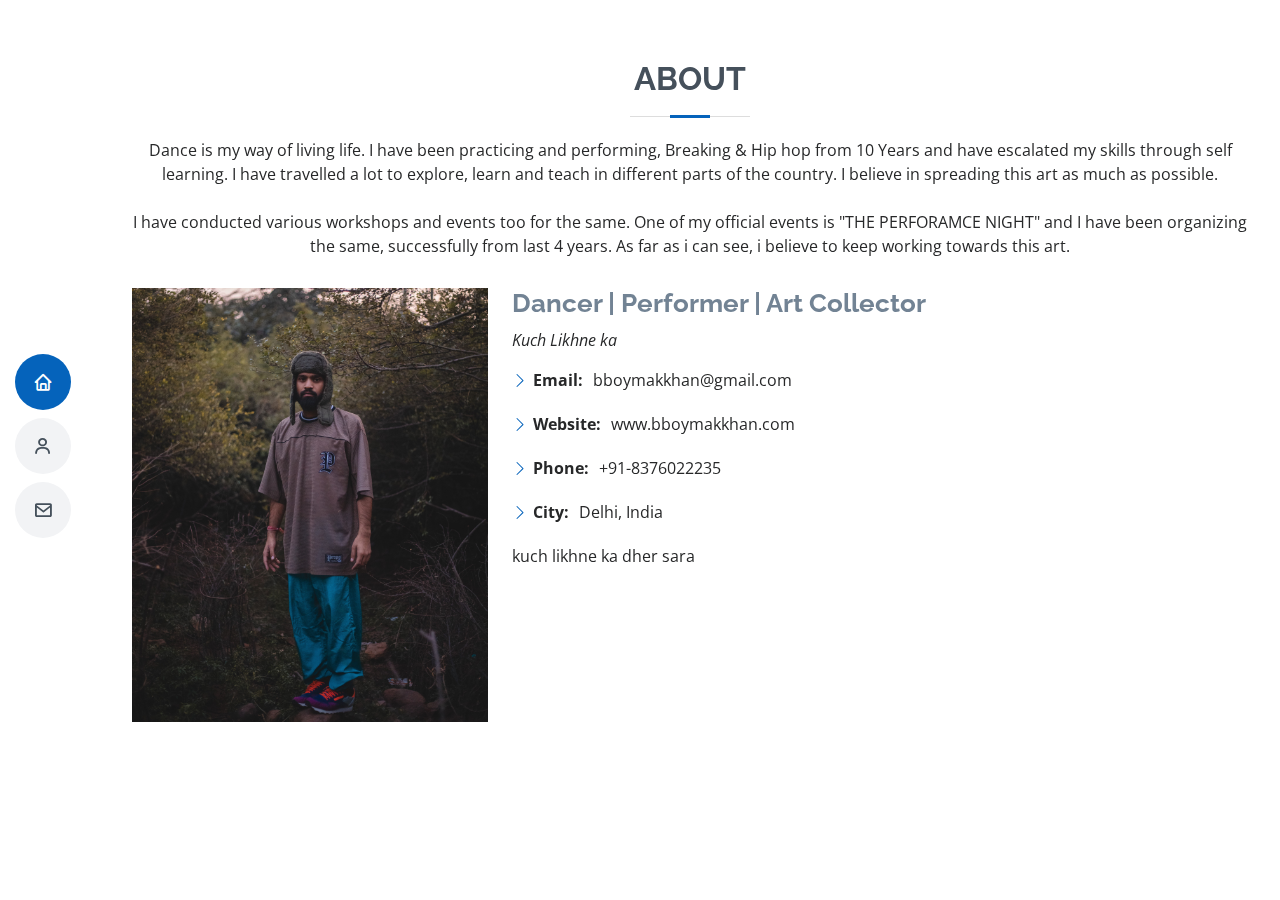
==== commit 7373708a: "Update about.html" ====
--- a/about.html
+++ b/about.html
@@ -65,7 +65,7 @@
 
         <div class="row">
           <div class="col-lg-4">
-            <img src="assets/img/profile-img.jpg" class="img-fluid" alt="">
+            <img src="assets/img/profile-img-nre.jpg" class="img-fluid" alt="">
           </div>
           <div class="col-lg-8 pt-4 pt-lg-0 content">
             <h3>Dancer | Performer | Art Collector</h3>
